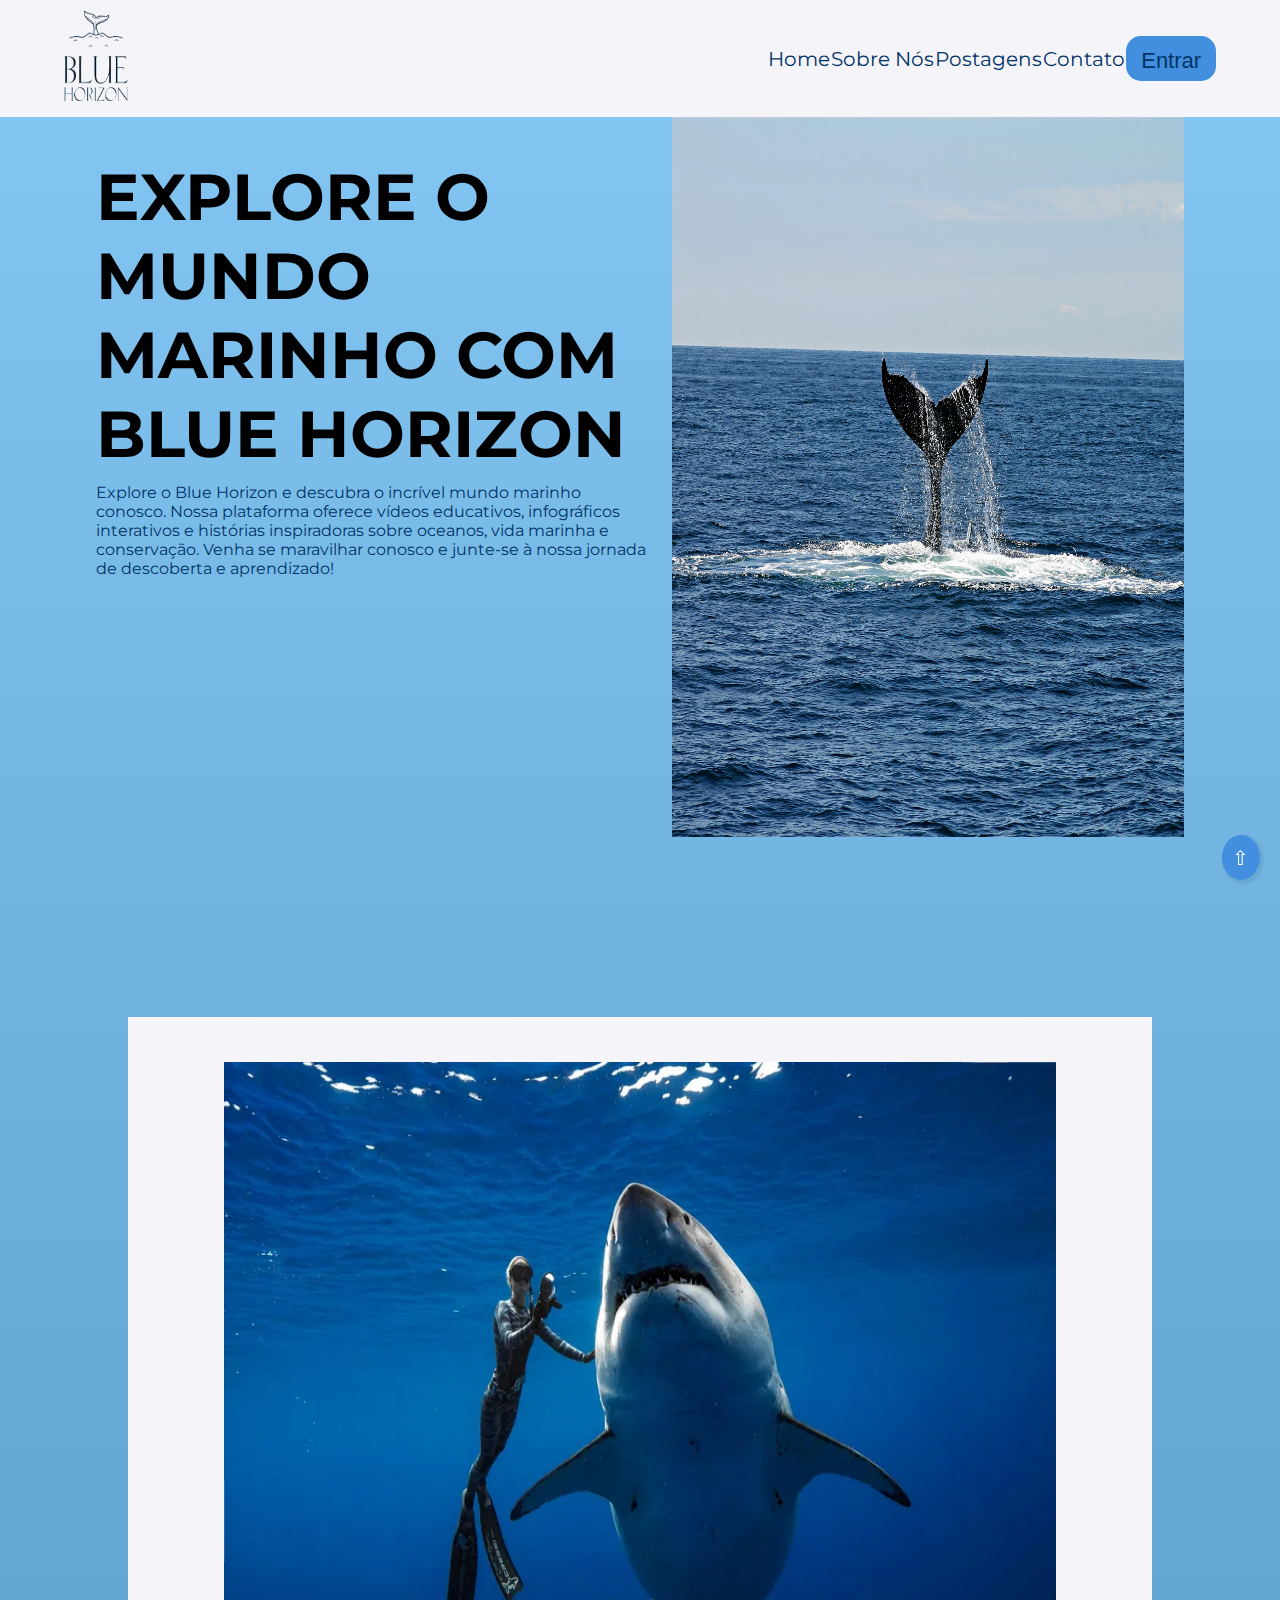
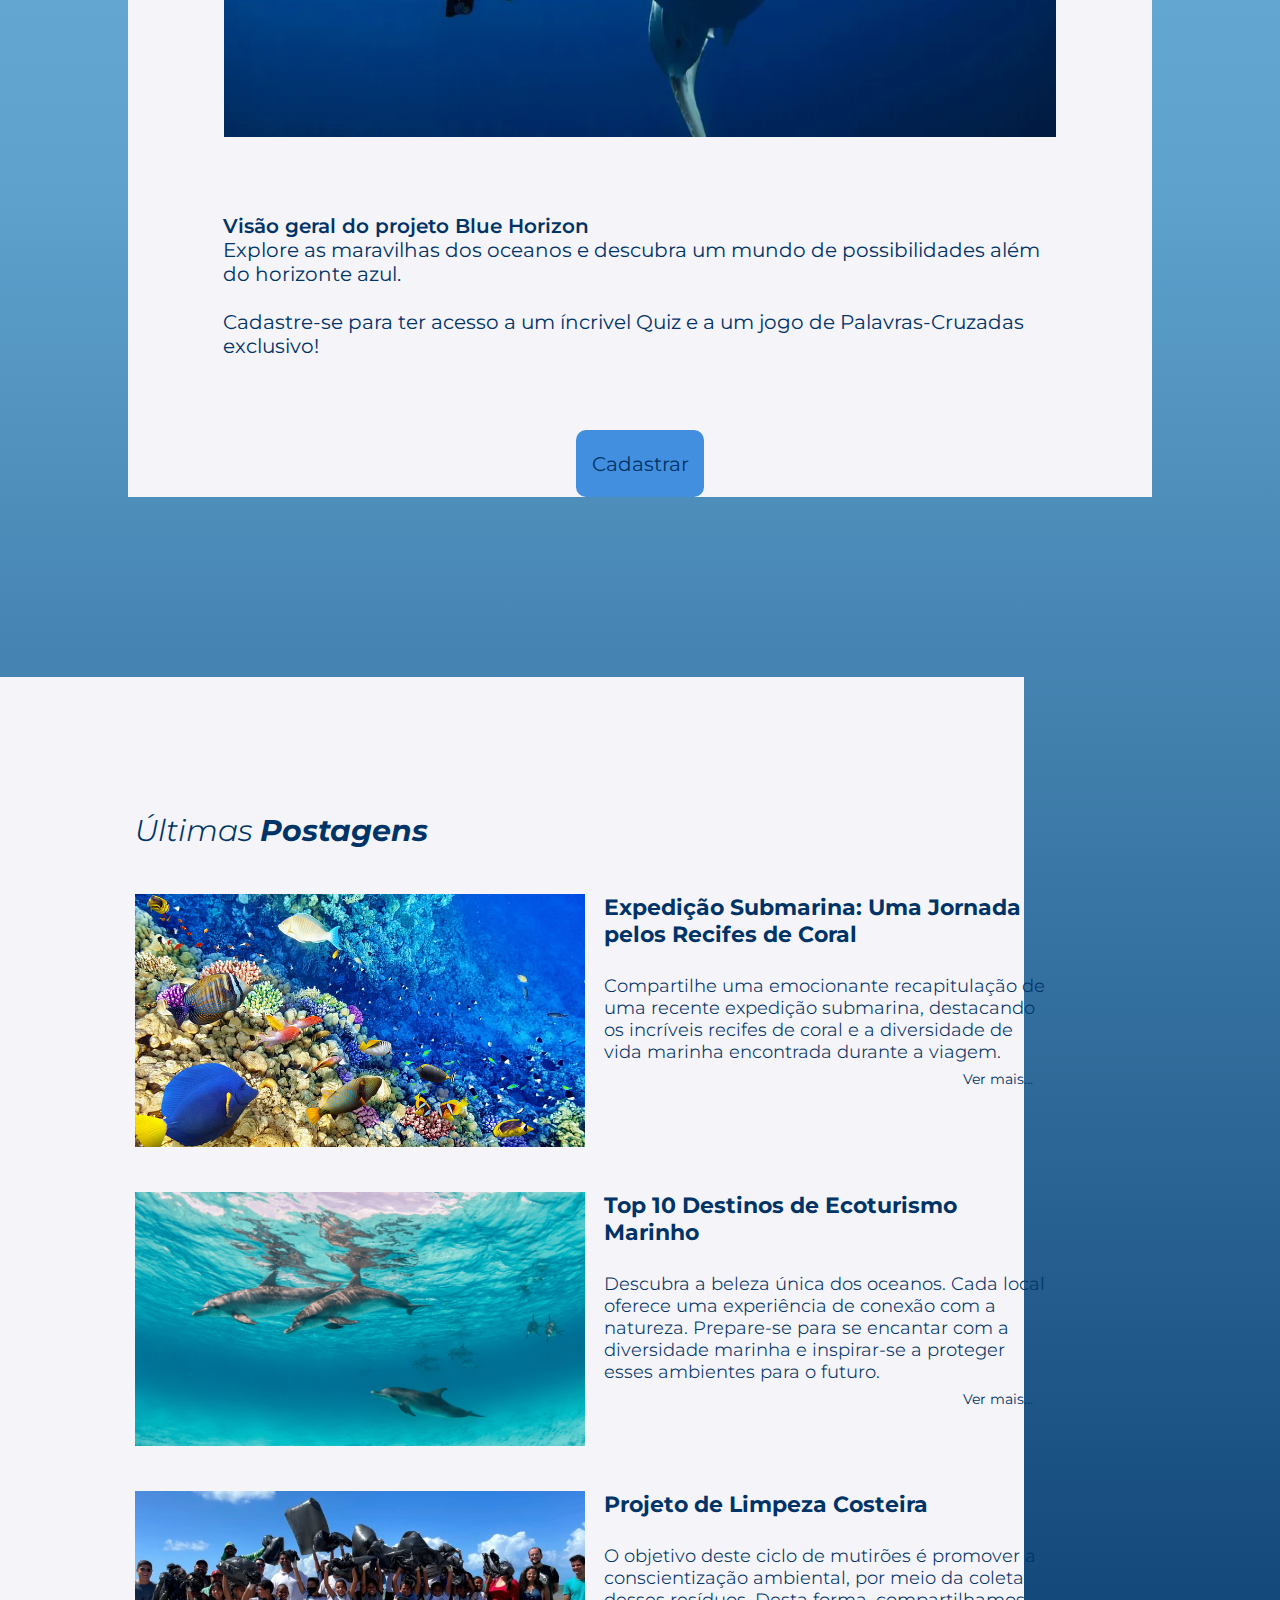
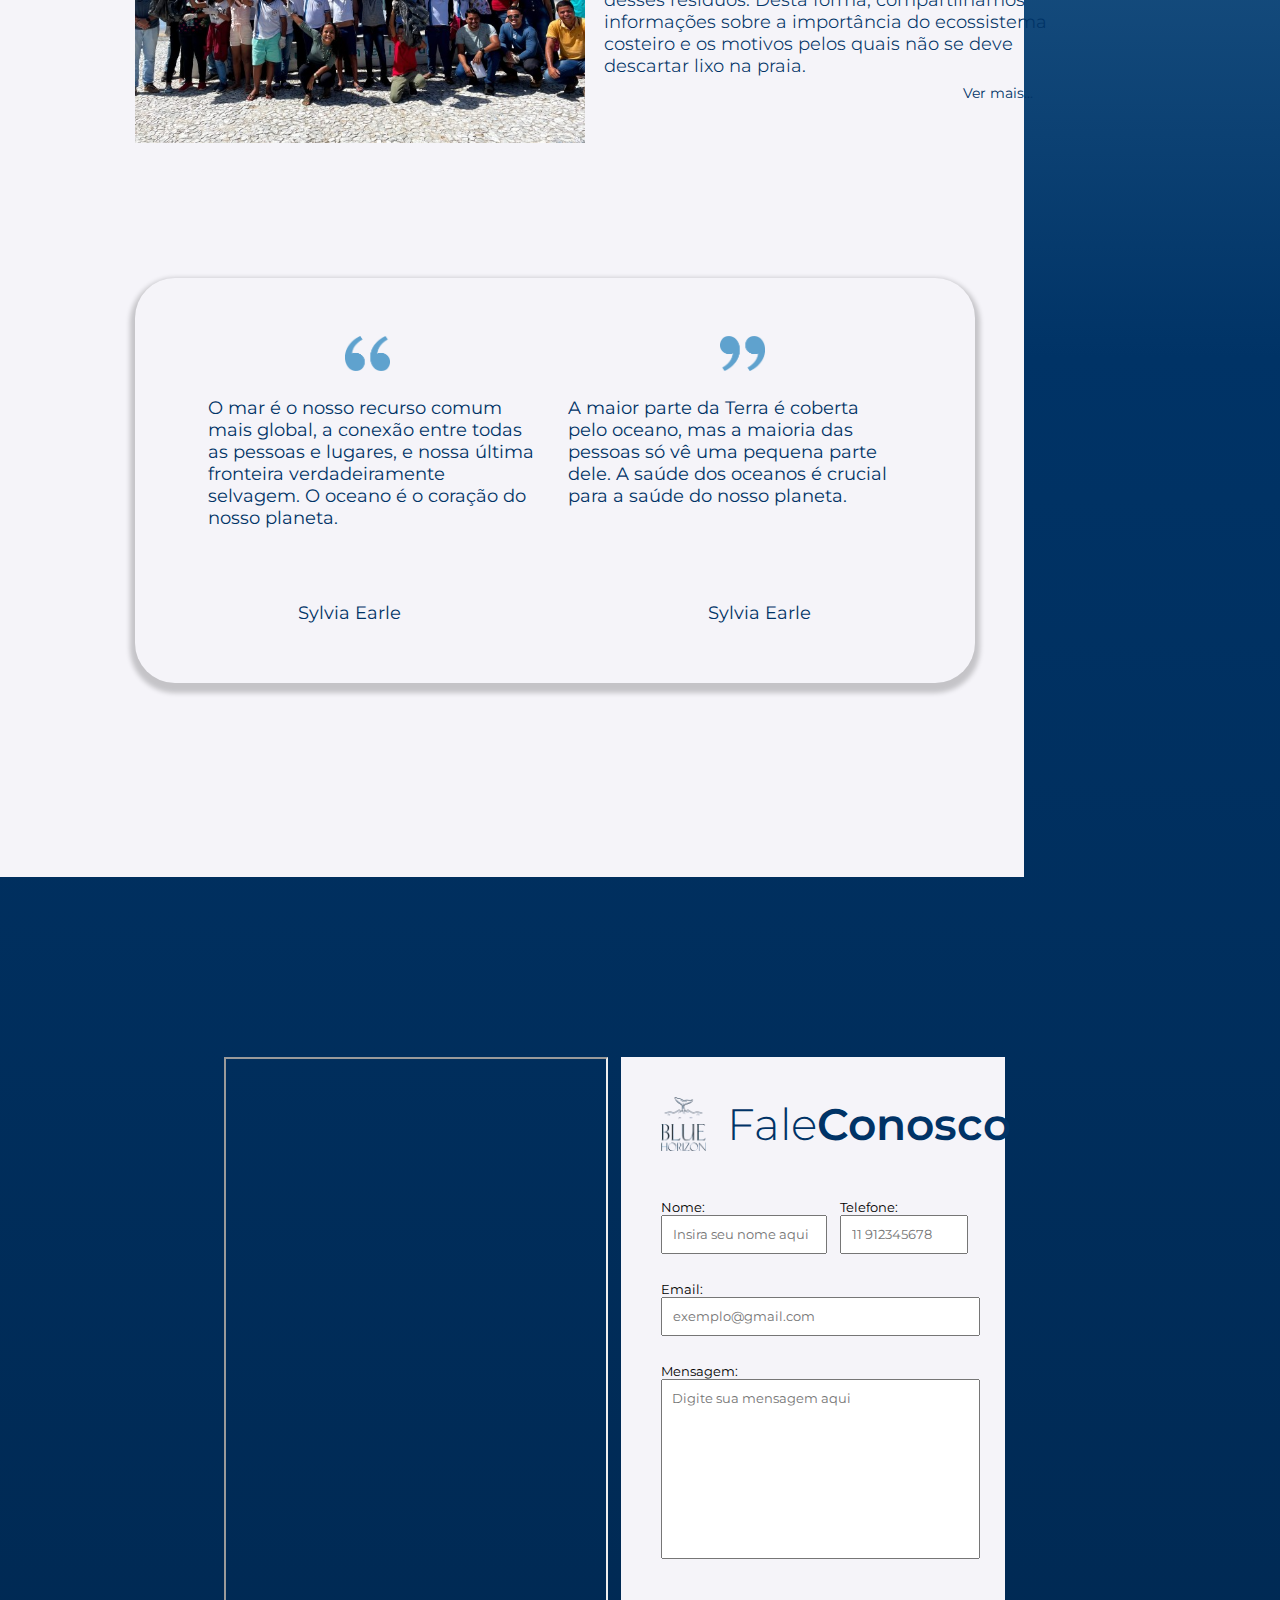
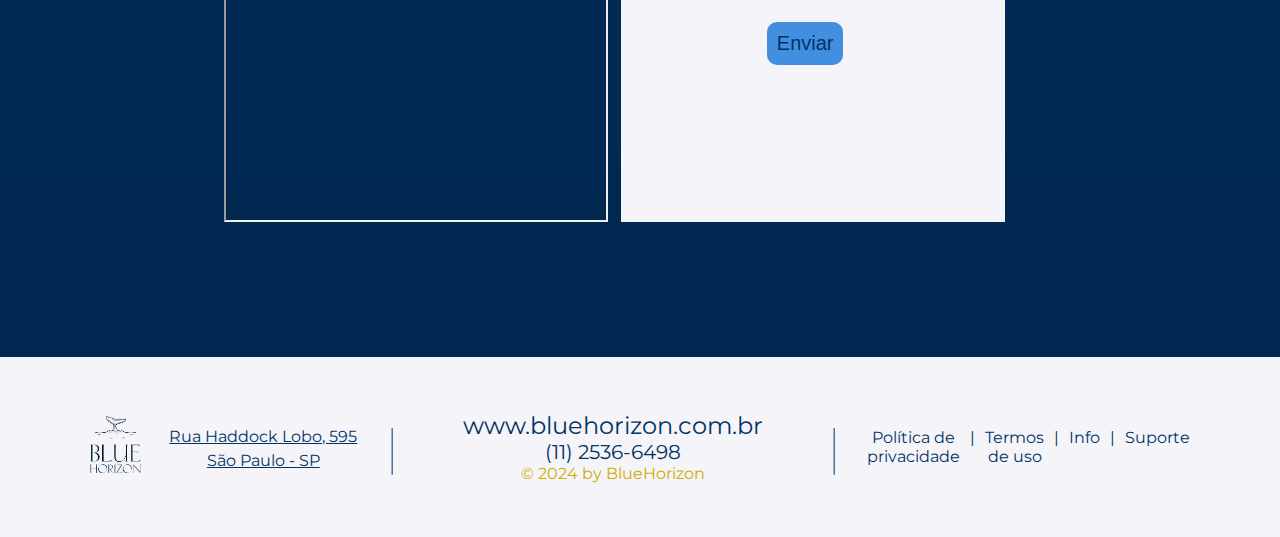
==== projeto-com-web/public/index.html @ 9ae700b8 "Arrumando funcao de autenticar" ====
<!DOCTYPE html>
<html lang="en">

<head>
    <meta charset="UTF-8">
    <meta name="viewport" content="width=device-width, initial-scale=1.0">
    <link rel="stylesheet" href=".\css\style.css">
    <link rel="shortcut icon" href="./assets\imgs\logo.png">
    <link rel="preconnect" href="https://fonts.googleapis.com">
    <link rel="preconnect" href="https://fonts.gstatic.com" crossorigin>
    <link href="https://fonts.googleapis.com/css2?family=Montserrat:ital,wght@0,100..900;1,100..900&display=swap"
        rel="stylesheet">
        
        <script src="./js/sessao.js"></script>

       
        
        <link rel="preconnect" href="https://fonts.gstatic.com">
    <title>Blue Horizon</title>
</head>

<body>
  <header>
    <div>
            <nav class="navbar" id="id_navbar">
                <div class="logo">
                    <a href="index.html">
                        <img src="./assets\imgs\logo-semfundo.png" alt="logo_blueHorizon">
                    </a>
                </div>

                <div class="nav-menu">
                    <a href="index.html">Home</a>
                    <a href="#tubarao">Sobre Nós</a>
                    <a href="#titulo_postagens">Postagens</a>
                    <a href="#form_nome">Contato</a>
                    <button id="entrar"
                    onclick="document.getElementById('div_login').style.display='block'">Entrar</button>
                  </div>
            </nav>
        </div>
      </header>
      <div class="corpo">



        <div class="corpo_titulo">
            <div id="titulo_inicio">
              <p id="titulo_texto">EXPLORE O MUNDO MARINHO COM BLUE HORIZON</p>
                <p id="subtitulo">Explore o Blue Horizon e descubra o incrível mundo marinho conosco. Nossa plataforma
                  oferece vídeos educativos, infográficos interativos e histórias inspiradoras sobre oceanos, vida
                  marinha e conservação. Venha se maravilhar conosco e junte-se à nossa jornada de descoberta e
                  aprendizado!</p>
                  
                </div>
                <div id="foto_baleia">
                  <img src="./assets\imgs\rabo-baleia.jpg" alt="">
                </div>
              </div>
              
              <div class="corpo_tubarao">
                <div id="tubarao">
                  <img src="./assets\imgs\tubarao.webp" alt="">
                </div>
                <div id="texto_tubarao">
                  <p id="titulo_tubarao">Visão geral do projeto Blue Horizon</p>
                  <p id="subtitulo_tubarao">Explore as maravilhas dos oceanos e descubra um mundo de possibilidades além
                    do horizonte azul.</p><br>
                    <p>Cadastre-se para ter acesso a um íncrivel Quiz e a um jogo de Palavras-Cruzadas exclusivo!</p>
                  </div>
            <button id="saibaMais" onclick="document.getElementById('div_login').style.display='block'">Cadastrar</button>
            
        </div>
        <!-- ultimas postagens -->
        <div class="ultimasPostagens">
          <div id="titulo_postagens"><span id="ultimas"> Últimas</span> Postagens</div>

          <div id="primeiraPostagem">
                <img src="./assets\imgs\coral.jpg" alt="">
                <div>
                  <div>Expedição Submarina: Uma Jornada pelos Recifes de Coral</div><br>
                  <div id="texto_primeiraPostagem">Compartilhe uma emocionante recapitulação de uma recente expedição
                    submarina, destacando os incríveis recifes de coral e a diversidade de vida marinha encontrada
                    durante a viagem.</div>
                    <a href="https://g1.globo.com/ap/amapa/noticia/2017/01/video-mostra-primeira-expedicao-submarina-em-corais-na-costa-do-ap.html" target="_blank" class="vermais">Ver mais... </a>
                  </div>
                </div>
            <div id="segundaPostagem">
                <img src="./assets\imgs\golfinhos.png" alt="">
                <div>
                  <div>Top 10 Destinos de Ecoturismo Marinho</div><br>
                  <div id="texto_segundaPostagem">Descubra a beleza única dos oceanos. Cada local oferece uma
                    experiência de conexão com a natureza. Prepare-se para se encantar com a diversidade marinha e
                    inspirar-se a proteger esses ambientes para o futuro.</div>
                    <a href="https://espacomergulho.com.br/top-10-melhores-lugares-do-mundo-pra-se-mergulhar-em-2019/" target="_blank" class="vermais">Ver mais...</a>
                </div>
            </div>
            <div id="terceiraPostagem">
              <img src="./assets\imgs\limpeza.jpg" alt="">
              <div>
                <div>Projeto de Limpeza Costeira</div><br>
                <div id="texto_terceiraPostagem">O objetivo deste ciclo de mutirões é promover a conscientização
                  ambiental, por meio da coleta desses resíduos. Desta forma, compartilhamos informações sobre a
                  importância do ecossistema costeiro e os motivos pelos quais não se deve descartar lixo na
                        praia.</div>
                        <a href="https://www.limpezadosmares.com/#:~:text=O%20Projeto%20Limpeza%20dos%20Mares,impacto%20negativo%20das%20a%C3%A7%C3%B5es%20humanas." target="_blank "class="vermais">Ver mais...</a>
                </div>
            </div>

            <div class="caixaTexto">
              <div id="imagens_caixaTexto">
                <img src="./assets\imgs\aspas.png" alt="">
                <img src="./assets\imgs\aspas2.png" alt="">
              </div>
              <div id="corpo_caixaTexto">
                <div id="texto1">
                        <p>     O mar é o nosso recurso comum mais global, a conexão entre todas as pessoas e lugares, e
                          nossa última fronteira verdadeiramente selvagem. O oceano é o coração do nosso planeta.
                        </p>
                    </div>
                    <div id="texto2">
                        <p>     A maior parte da Terra é coberta pelo oceano, mas a maioria das pessoas só vê uma pequena parte dele. A saúde dos oceanos é crucial para a saúde do nosso planeta.</p>
                        
                      </div>
                    </div>
                    <div id="nomes">
                    <p>Sylvia Earle</p>
                    <p>Sylvia Earle</p>
                  </div>
                </div>
                
                
                
              </div>
              <!-- formulario -->
              
              <div id="form_mapa" class="form_mapa_container">
    <div>
      <iframe id="mapa"
      src="https://www.google.com/maps/embed?pb=!1m18!1m12!1m3!1d3657.2881607958625!2d-46.66425002467007!3d-23.55809197880215!2m3!1f0!2f0!3f0!3m2!1i1024!2i768!4f13.1!3m3!1m2!1s0x94ce59d2a5270055%3A0x3c7ea4f4c7d51fb6!2sRua%20Haddock%20Lobo%2C%20595%20-%20Cerqueira%20C%C3%A9sar%2C%20S%C3%A3o%20Paulo%20-%20SP%2C%2001414-001!5e0!3m2!1spt-BR!2sbr!4v1714527720482!5m2!1spt-BR!2sbr"
        allowfullscreen="" loading="lazy" referrerpolicy="no-referrer-when-downgrade"></iframe>
    </div>
    <div id="id_form" class="formulario">
      
      <p style="display: flex;"><img src="./assets\imgs\logo-semfundo.png" style="width: 15%;display: flex; margin-right: 1.6vw;"><span style="color: #003366; font-size: 44px; font-weight: 300;">Fale </span><span  
        style="color: #003366;  font-size: 44px; font-weight: 600;">Conosco</span></p> 
        <br><br>
        <div>
          <div class="form_grupo">
          <div class="campos_form" >
            <div  class="titulos_form">Nome: </div>
            <input type="text" id="form_nome" class="inputs_form" placeholder="Insira seu nome aqui" remember>
          </div>
         <div class="campos_form" >
           <div class="titulos_form">Telefone: </div>
            <input type="tel" id="form_telefone" class="inputs_form" placeholder="11 912345678" >
          </div>
          
        </div>
        <div class="form_grupo">
          <div class="campos_form" >
            <div  class="titulos_form">Email: </div>
            <input type="email" id="form_email" class="inputs_form" placeholder="exemplo@gmail.com" >
          </div>
          
        </div>
        <div class="form_grupo">
          <div class="campos_form">
            <div class="titulos_form">Mensagem: </div>
            <textarea id="form_mensagem" class="inputs_form" placeholder="Digite sua mensagem aqui" ></textarea>
         </div>
          
        </div>
        
        <button class="form_button" onclick="enviarMensagem()">Enviar</button>
      </div>
    </div>
    
    
    
  </div>
  <div id="div_login" class="modal">
    
    
    <!-- Modal Content -->
    <div class="modal-content animate">
      <div class="imgcontainer">
        <img src="./assets\imgs\logo-semfundo.png" alt="Logo" class="avatar">
      </div>
      <div class="linha-vertical"></div>
      
      <div id="div_resultado"></div>
        <div class="direita">
          <div id="div_direita">
            <div class="modal_cadastro">
              Ainda não tem uma conta?
              <button id="modal_botao_cadastro" type="button" onclick="modalCadastro()">Cadastro</button>
              </div>
              <div class="modal_titulo">
                Login
                
              </div>
              <div class="modal_inputs">
                
                Email
                <input type="text" id="modal_email" placeholder="exemplo@email.com.br">
                Senha
                <input type="password"  id="modal_senha" placeholder="***********">
                
              </div>
            <div class="lembrar">
                <div class="lembrar"><input type="checkbox" id="botao_lembrar"> Lembrar de mim</div>
                
            </div>
            <div class="botao_e_esqueceu">
                <button id="modal_entrar" type="button" onclick="entrar()">Entrar</button>
                
                <a href="" class="esqueceu">Esqueceu sua senha?</a>
            </div>
        </div>
        <div class="modal_formulario" id="modal_formulario">
     
          <p style="display: flex;"><span style="color: #003366; font-size: 44px; font-weight: 500;">Cadastro</span></p> 
          <br><br>
          
            <div class="form_grupo">
              <div class="campos_form_cadastro" >
                <div  class="titulos_form">Nome Completo: </div>
              <input type="text" id="form_cadastro_nome" class="inputs_form_cadastro" placeholder="Insira seu nome aqui" >
              <div id="mensagem_erro"></div>
             </div>
             <div class="campos_form_cadastro" >
                <div class="titulos_form">CPF: </div>
                <input type="text" id="form_cadastro_CPF" class="inputs_form_cadastro" placeholder="12345678910" maxlength="11">
                <div id="mensagem_erro"></div>
             </div>
              
            </div>
            <div class="form_grupo">
              <div class="campos_form_cadastro" >
                <div  class="titulos_form">Email: </div>
                <input type="email" id="form_cadastro_email" class="inputs_form_cadastro" placeholder="exemplo@gmail.com" >
                <div id="mensagem_erro"></div>
             </div>
              
            </div>
            <div class="form_grupo">
              <div class="campos_form_cadastro">
                <div class="titulos_form">Senha: </div>
                <input id="form_senha" class="inputs_form_cadastro" placeholder="************"  type="password">
                <div id="mensagem_erro"></div>
             </div>
             <div class="campos_form_cadastro">
              <div class="titulos_form">Confirme sua senha: </div>
              <input id="form_confirmacao_senha" class="inputs_form_cadastro" placeholder="************" type="password" >
              <div id="mensagem_erro"></div>
           </div>
              
            </div>
            <div class="botoes_cadastro">
            <button id="botao_voltar" onclick="voltarLogin()" type="button">Voltar</button>
            <button class="form_button" onclick="cadastrar()">Enviar</button>
            </div>
            
     
             <div id="div_erros_login"></div>
          </div>
        </div>
        <button id="botao_cancelar"
        onclick="document.getElementById('div_login').style.display='none'"
        class="botao-cancelar">X</button>
    </div>
    
    
</div>




</div>

</div>
<a href="#id_navbar">
  <button id="botao_topo" title="Voltar ao topo">&#8679;</button>
</a>
<!-- fim do corpo -->
</div>

</body>
<footer>
    <div class="footer">
        <div class="infos footerText">
            <a href="inicio.html"><img src="./assets\imgs\logo-semfundo.png" style="width: 4vw; margin-right: 2vw;"></a>
            
            
            <div class="endereco">
          <u style="color: #003366; font-size: 16px;">Rua Haddock Lobo, 595 São Paulo - SP</u>
        </div>
  
        <p style="font-size: 50px; margin-left: 2vw; font-weight: lighter; color: #003366;">|</p>
  
        <div class="contato">
  
          <a href="..\public\dashboard\dashboard.html" style="font-size: 24px; color: #003366;">www.bluehorizon.com.br</a>
          <p style="font-size: 20px; color: #003366;">(11) 2536-6498</p>
          <p style="font-size: 16px; color:#d0ad00;">© 2024 by BlueHorizon</p>
  
        </div>
  
        <p style="font-size: 50px; margin-right: 2vw; font-weight: lighter; color: #003366;">|</p>
        <div class="pages">
  
          <li>Política de privacidade</li> |
          <li>Termos de uso</li> |
          <li>Info</li> |
          <li>Suporte</li>
        </div>
      </div>
      <div class="infos2">
  
      </div>
    </div>
  </footer>
 

</html>
<script>
    
 
  function cadastrar() {
   

    var nomeVar = form_cadastro_nome.value;
    var cpfVar = form_cadastro_CPF.value;
    var emailVar = form_cadastro_email.value;
    var senhaVar = form_senha.value;
    var confirmacaoSenhaVar = form_confirmacao_senha.value;
       
        const arroba = emailVar.indexOf('@')
        const ponto = emailVar.indexOf('.com')
        const exclamacao = senhaVar.indexOf('!')
        const arrobaSenha = senhaVar.indexOf('@')
        const velha = senhaVar.indexOf('#')
        const cifrao = senhaVar.indexOf('$')
        const asterisco = senhaVar.indexOf('*')
        const comercial = senhaVar.indexOf('&')
        const porcento = senhaVar.indexOf('%')
    // Enviando o valor da nova input
    fetch("/usuarios/cadastrar", {
      method: "POST",
      headers: {
        "Content-Type": "application/json",
      },
      body: JSON.stringify({
        // crie um atributo que recebe o valor recuperado aqui
        // Agora vá para o arquivo routes/usuario.js
        nomeServer: nomeVar,
        cpfServer: cpfVar,
        emailServer: emailVar,
        senhaServer: senhaVar,
        confirmacaoSenhaServer: confirmacaoSenhaVar
      }),
    })
      .then(function (resposta) {
        console.log("resposta: ", resposta);

        if (resposta.ok) {
         

          div_resultado.innerHTML =`<p style="top: 0; opacity: 50%; background-color: #003366; width: 50%; height: 10vh; transform: translateX(-50%); margin-bottom: 0; color: white; justify-content:center; align-items:center; position: absolute; text-align:center; display: flex">Cadastro realizado com sucesso! Redirecionando para tela de usuário...</p>`;

          setTimeout(() => {
            window.location = "./dashboard/dashboard.html";
          }, "2000");

          
          } else {
          throw "Houve um erro ao tentar realizar o cadastro!";
        }
      })
      .catch(function (resposta) {
        console.log(`#ERRO: ${resposta}`);
      });

    return false;
  }
  
  






  function enviarMensagem() {
    id_form.innerHTML = `<h1 style="color: #003366; font-size: 44px; font-weight: 600;">Mensagem enviada com sucesso!</h1><img src="./assets\imgs/verificado.png" alt="" style="width: 20%; margin-left: 38%; margin-top: 2vh"> <button class="form_button" onclick="location.reload()"> Voltar</button>`
  }
  function modalCadastro(){
   modal_formulario.style.display ="block"
   div_direita.style.display="none"
  }
  function voltarLogin(){
   modal_formulario.style.display ="none"
   div_direita.style.display="block"
   div_login.style.display='block'
  }

  function entrar() {
    // aguardar();

    var emailVar = modal_email.value;
    var senhaVar = modal_senha.value;

    if (emailVar == "" || senhaVar == "") {
        
       alert("Preencha todos os campos!");
        // finalizarAguardar();
        return false;
    }

    console.log("FORM LOGIN: ", emailVar);
    console.log("FORM SENHA: ", senhaVar);

    fetch("/usuarios/autenticar", {
        method: "POST",
        headers: {
            "Content-Type": "application/json"
        },
        body: JSON.stringify({
            emailServer: emailVar,
            senhaServer: senhaVar
        })
    }).then(function (resposta) {
        console.log("ESTOU NO THEN DO entrar()!")

        if (resposta.ok) {
            console.log(resposta);
            div_resultado.innerHTML = `<p style="top: 0; opacity: 50%; background-color: #003366; width: 50%; height: 10vh; transform: translateX(-50%); margin-bottom: 0; color: white; justify-content:center; align-items:center; position: absolute; text-align:center; display: flex">Logado com sucesso, </p>`
            resposta.json().then(json => {
                console.log(json);
                console.log(JSON.stringify(json));
                sessionStorage.EMAIL_USUARIO = json.email;
                sessionStorage.NOME_USUARIO = json.nome;
                sessionStorage.ID_USUARIO = json.idUsuario;
                sessionStorage.AQUARIOS = JSON.stringify(json.aquarios)

                setTimeout(() => {
         
              window.location.href = "./dashboard/dashboard.html";
            }, "3000"); // apenas para exibir o loading
          });
          


        } else {
                alert('Email e/ou senha inválidos!')
            console.log("Houve um erro ao tentar realizar o login!");

            resposta.text().then(texto => {
                console.error(texto);
                
            });
        }

    }).catch(function (erro) {
        console.log(erro);
    })

    return false;
}
 

</script>
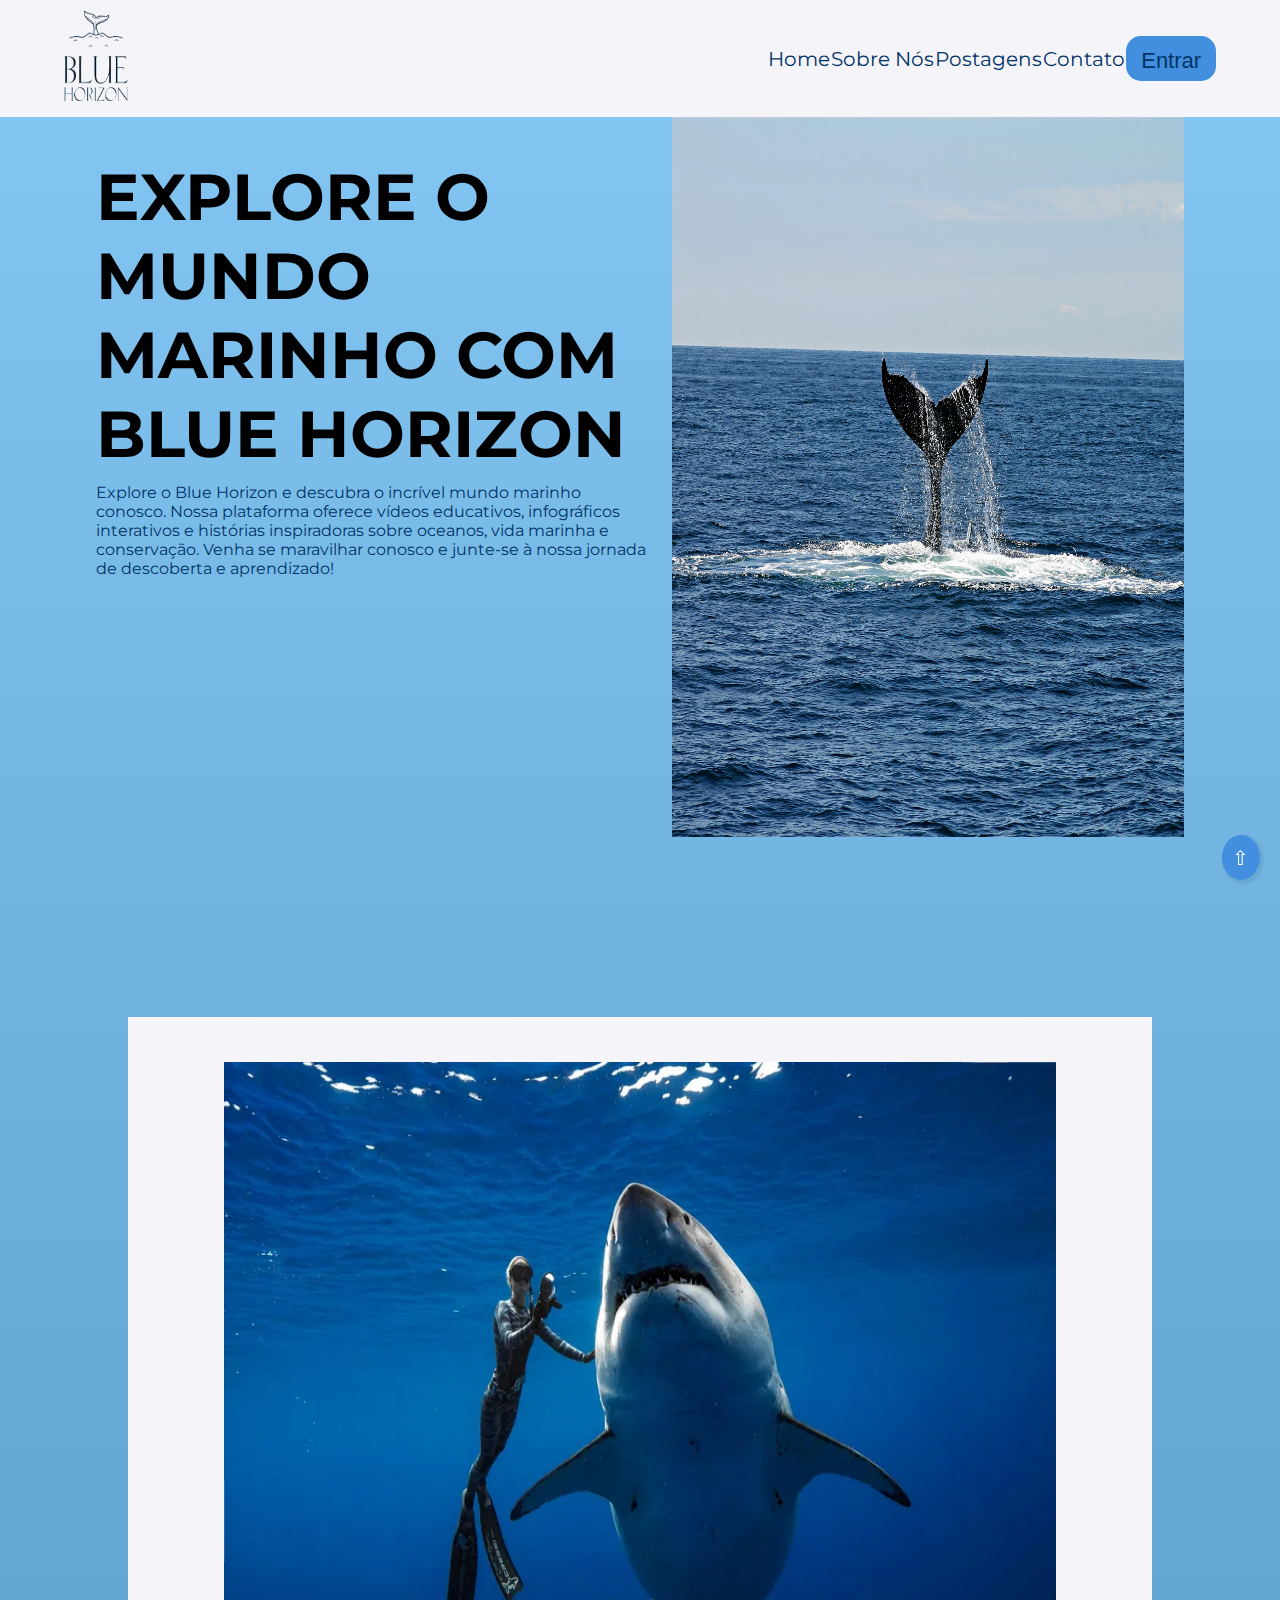
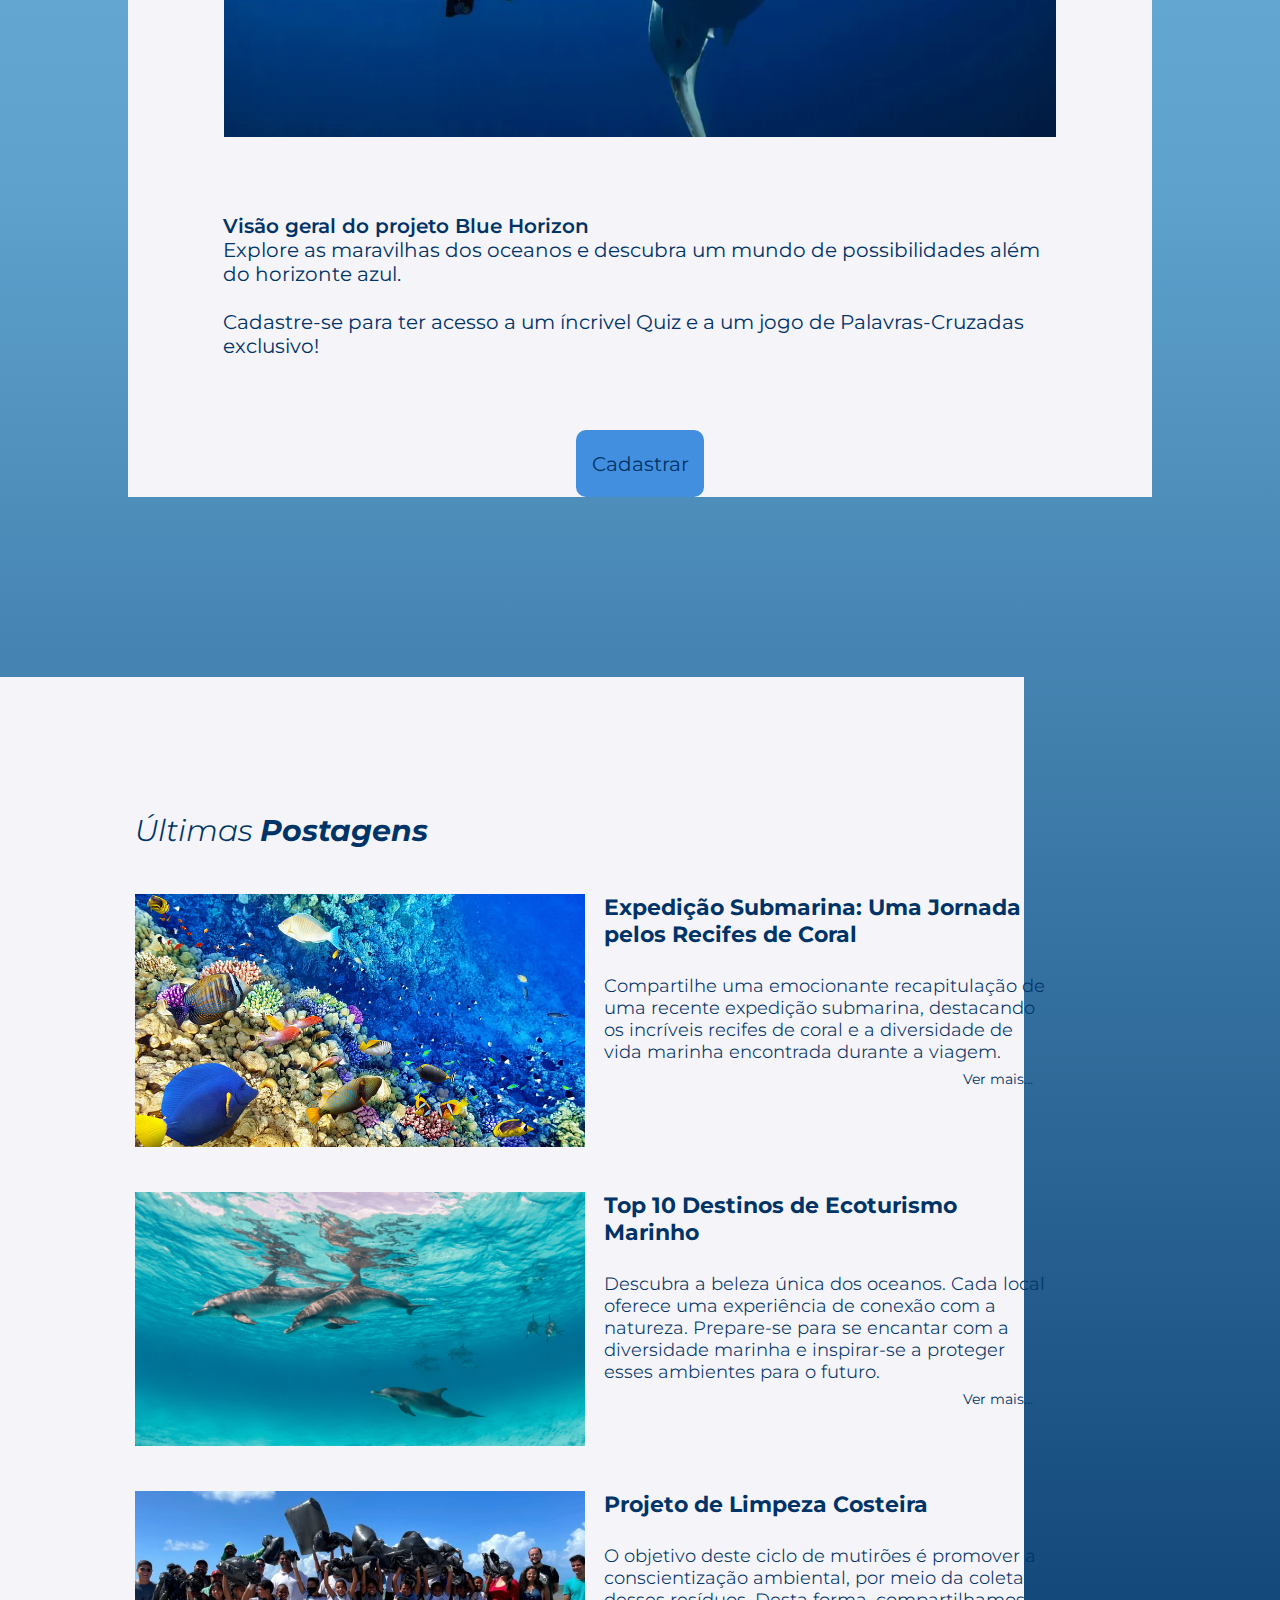
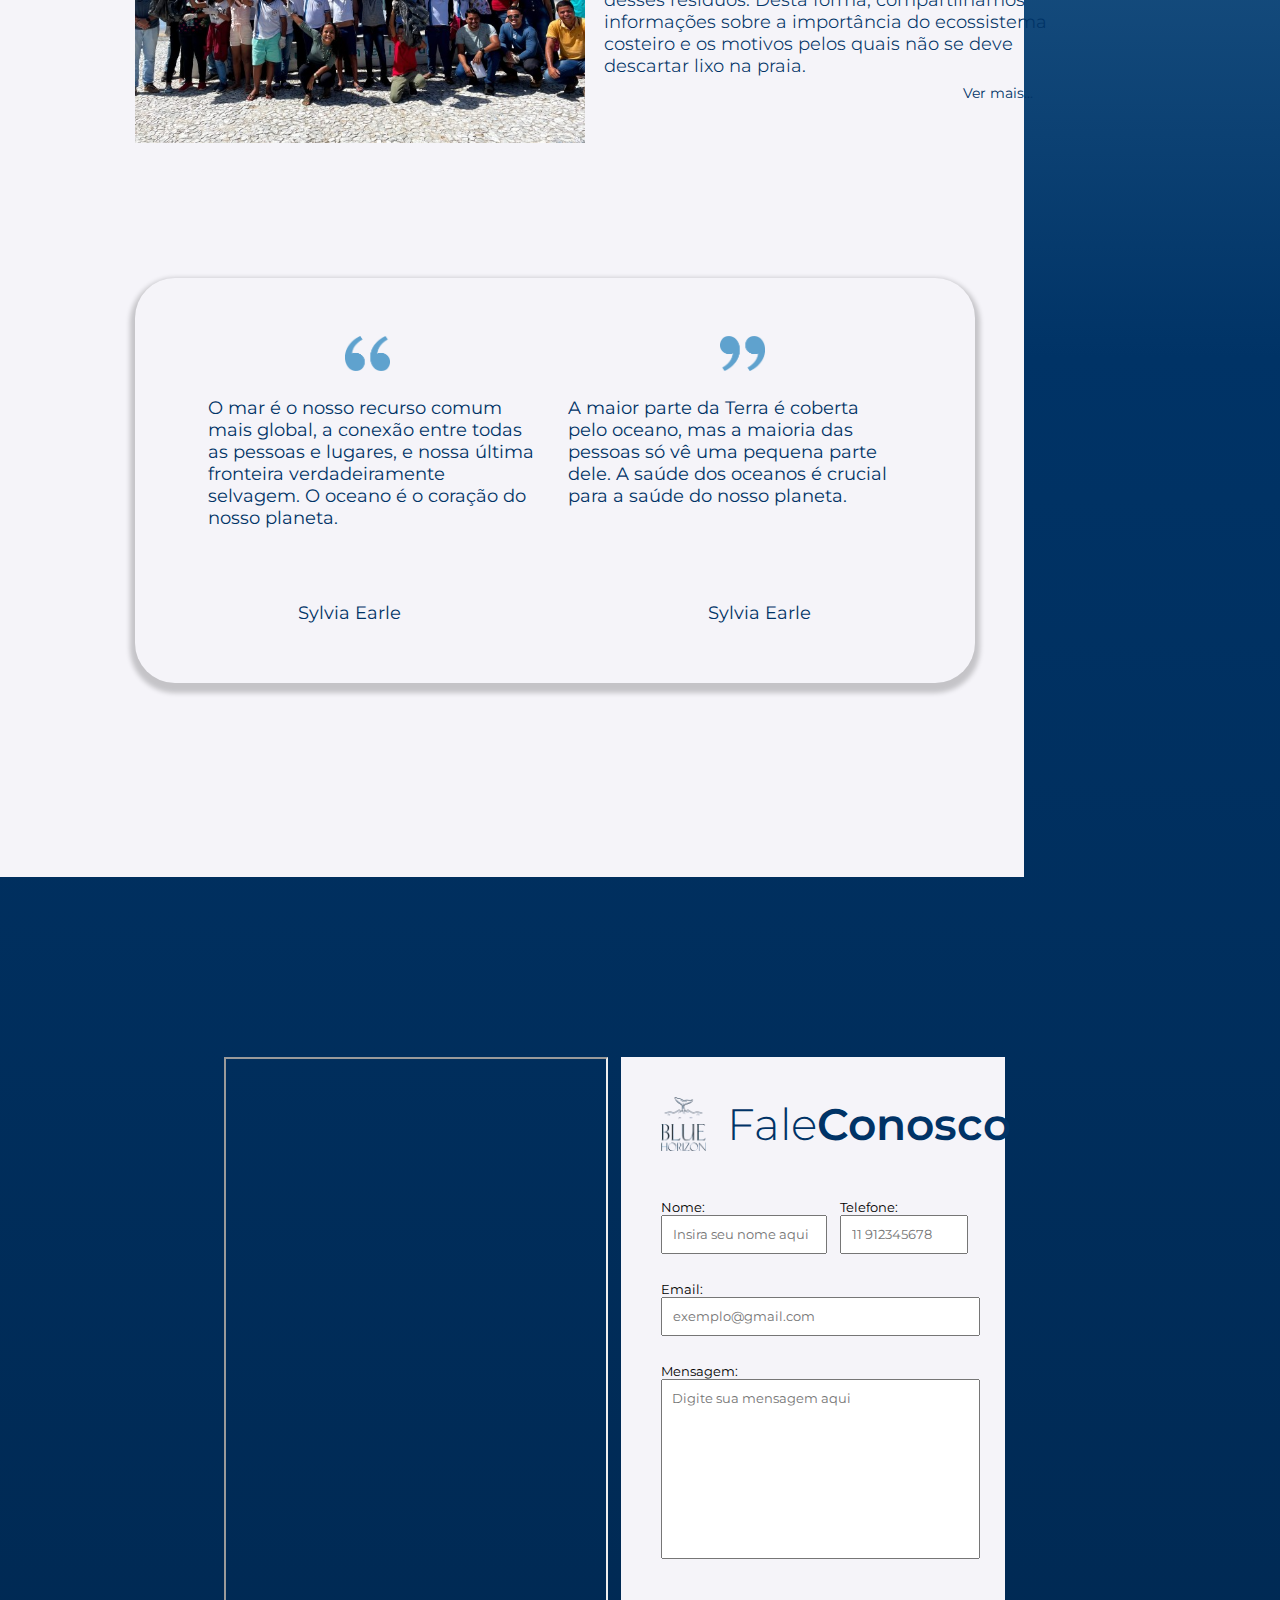
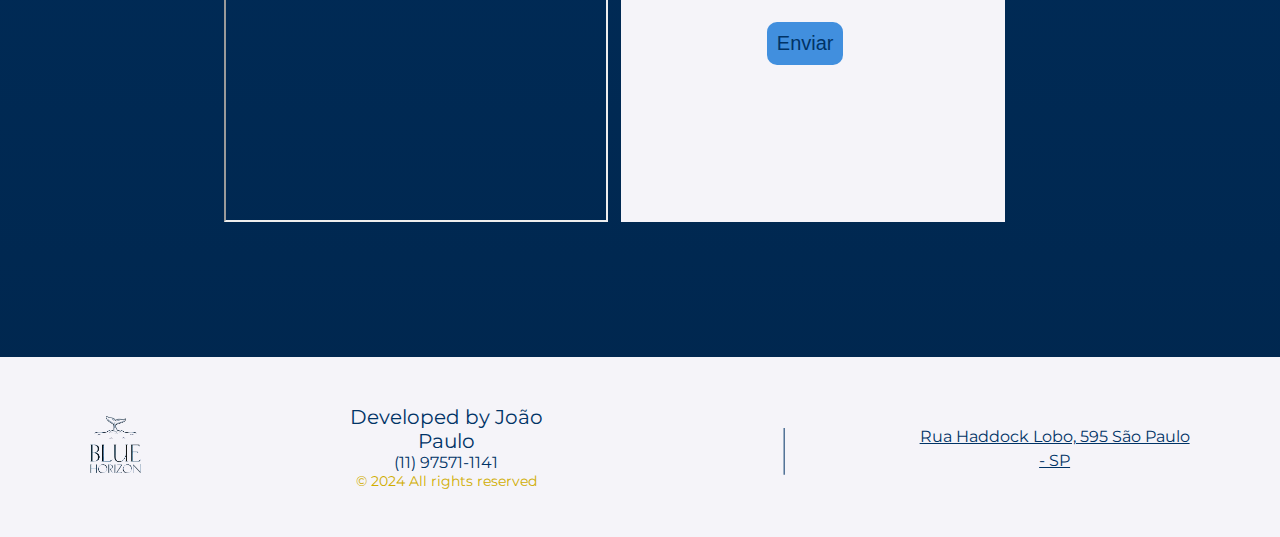
==== commit 2615e3c5: "Adicionando página de ranking" ====
--- a/projeto-com-web/public/index.html
+++ b/projeto-com-web/public/index.html
@@ -2,358 +2,410 @@
 <html lang="en">
 
 <head>
-    <meta charset="UTF-8">
-    <meta name="viewport" content="width=device-width, initial-scale=1.0">
-    <link rel="stylesheet" href=".\css\style.css">
-    <link rel="shortcut icon" href="./assets\imgs\logo.png">
-    <link rel="preconnect" href="https://fonts.googleapis.com">
-    <link rel="preconnect" href="https://fonts.gstatic.com" crossorigin>
-    <link href="https://fonts.googleapis.com/css2?family=Montserrat:ital,wght@0,100..900;1,100..900&display=swap"
-        rel="stylesheet">
-        
-        <script src="./js/sessao.js"></script>
-
-       
-        
-        <link rel="preconnect" href="https://fonts.gstatic.com">
-    <title>Blue Horizon</title>
+  <meta charset="UTF-8">
+  <meta name="viewport" content="width=device-width, initial-scale=1.0">
+  <link rel="stylesheet" href=".\css\style.css">
+  <link rel="shortcut icon" href="./assets\imgs\logo.png">
+  <link rel="preconnect" href="https://fonts.googleapis.com">
+  <link rel="preconnect" href="https://fonts.gstatic.com" crossorigin>
+  <link href="https://fonts.googleapis.com/css2?family=Montserrat:ital,wght@0,100..900;1,100..900&display=swap"
+    rel="stylesheet">
+
+  <script src="./js/sessao.js"></script>
+
+
+
+  <link rel="preconnect" href="https://fonts.gstatic.com">
+  <title>Blue Horizon</title>
 </head>
 
 <body>
   <header>
     <div>
-            <nav class="navbar" id="id_navbar">
-                <div class="logo">
-                    <a href="index.html">
-                        <img src="./assets\imgs\logo-semfundo.png" alt="logo_blueHorizon">
-                    </a>
-                </div>
-
-                <div class="nav-menu">
-                    <a href="index.html">Home</a>
-                    <a href="#tubarao">Sobre Nós</a>
-                    <a href="#titulo_postagens">Postagens</a>
-                    <a href="#form_nome">Contato</a>
-                    <button id="entrar"
-                    onclick="document.getElementById('div_login').style.display='block'">Entrar</button>
-                  </div>
-            </nav>
-        </div>
-      </header>
-      <div class="corpo">
-
-
-
-        <div class="corpo_titulo">
-            <div id="titulo_inicio">
-              <p id="titulo_texto">EXPLORE O MUNDO MARINHO COM BLUE HORIZON</p>
-                <p id="subtitulo">Explore o Blue Horizon e descubra o incrível mundo marinho conosco. Nossa plataforma
-                  oferece vídeos educativos, infográficos interativos e histórias inspiradoras sobre oceanos, vida
-                  marinha e conservação. Venha se maravilhar conosco e junte-se à nossa jornada de descoberta e
-                  aprendizado!</p>
-                  
-                </div>
-                <div id="foto_baleia">
-                  <img src="./assets\imgs\rabo-baleia.jpg" alt="">
-                </div>
-              </div>
-              
-              <div class="corpo_tubarao">
-                <div id="tubarao">
-                  <img src="./assets\imgs\tubarao.webp" alt="">
-                </div>
-                <div id="texto_tubarao">
-                  <p id="titulo_tubarao">Visão geral do projeto Blue Horizon</p>
-                  <p id="subtitulo_tubarao">Explore as maravilhas dos oceanos e descubra um mundo de possibilidades além
-                    do horizonte azul.</p><br>
-                    <p>Cadastre-se para ter acesso a um íncrivel Quiz e a um jogo de Palavras-Cruzadas exclusivo!</p>
-                  </div>
-            <button id="saibaMais" onclick="document.getElementById('div_login').style.display='block'">Cadastrar</button>
-            
-        </div>
-        <!-- ultimas postagens -->
-        <div class="ultimasPostagens">
-          <div id="titulo_postagens"><span id="ultimas"> Últimas</span> Postagens</div>
-
-          <div id="primeiraPostagem">
-                <img src="./assets\imgs\coral.jpg" alt="">
-                <div>
-                  <div>Expedição Submarina: Uma Jornada pelos Recifes de Coral</div><br>
-                  <div id="texto_primeiraPostagem">Compartilhe uma emocionante recapitulação de uma recente expedição
-                    submarina, destacando os incríveis recifes de coral e a diversidade de vida marinha encontrada
-                    durante a viagem.</div>
-                    <a href="https://g1.globo.com/ap/amapa/noticia/2017/01/video-mostra-primeira-expedicao-submarina-em-corais-na-costa-do-ap.html" target="_blank" class="vermais">Ver mais... </a>
-                  </div>
-                </div>
-            <div id="segundaPostagem">
-                <img src="./assets\imgs\golfinhos.png" alt="">
-                <div>
-                  <div>Top 10 Destinos de Ecoturismo Marinho</div><br>
-                  <div id="texto_segundaPostagem">Descubra a beleza única dos oceanos. Cada local oferece uma
-                    experiência de conexão com a natureza. Prepare-se para se encantar com a diversidade marinha e
-                    inspirar-se a proteger esses ambientes para o futuro.</div>
-                    <a href="https://espacomergulho.com.br/top-10-melhores-lugares-do-mundo-pra-se-mergulhar-em-2019/" target="_blank" class="vermais">Ver mais...</a>
-                </div>
-            </div>
-            <div id="terceiraPostagem">
-              <img src="./assets\imgs\limpeza.jpg" alt="">
-              <div>
-                <div>Projeto de Limpeza Costeira</div><br>
-                <div id="texto_terceiraPostagem">O objetivo deste ciclo de mutirões é promover a conscientização
-                  ambiental, por meio da coleta desses resíduos. Desta forma, compartilhamos informações sobre a
-                  importância do ecossistema costeiro e os motivos pelos quais não se deve descartar lixo na
-                        praia.</div>
-                        <a href="https://www.limpezadosmares.com/#:~:text=O%20Projeto%20Limpeza%20dos%20Mares,impacto%20negativo%20das%20a%C3%A7%C3%B5es%20humanas." target="_blank "class="vermais">Ver mais...</a>
-                </div>
-            </div>
-
-            <div class="caixaTexto">
-              <div id="imagens_caixaTexto">
-                <img src="./assets\imgs\aspas.png" alt="">
-                <img src="./assets\imgs\aspas2.png" alt="">
-              </div>
-              <div id="corpo_caixaTexto">
-                <div id="texto1">
-                        <p>     O mar é o nosso recurso comum mais global, a conexão entre todas as pessoas e lugares, e
-                          nossa última fronteira verdadeiramente selvagem. O oceano é o coração do nosso planeta.
-                        </p>
-                    </div>
-                    <div id="texto2">
-                        <p>     A maior parte da Terra é coberta pelo oceano, mas a maioria das pessoas só vê uma pequena parte dele. A saúde dos oceanos é crucial para a saúde do nosso planeta.</p>
-                        
-                      </div>
-                    </div>
-                    <div id="nomes">
-                    <p>Sylvia Earle</p>
-                    <p>Sylvia Earle</p>
-                  </div>
-                </div>
-                
-                
-                
-              </div>
-              <!-- formulario -->
-              
-              <div id="form_mapa" class="form_mapa_container">
-    <div>
-      <iframe id="mapa"
-      src="https://www.google.com/maps/embed?pb=!1m18!1m12!1m3!1d3657.2881607958625!2d-46.66425002467007!3d-23.55809197880215!2m3!1f0!2f0!3f0!3m2!1i1024!2i768!4f13.1!3m3!1m2!1s0x94ce59d2a5270055%3A0x3c7ea4f4c7d51fb6!2sRua%20Haddock%20Lobo%2C%20595%20-%20Cerqueira%20C%C3%A9sar%2C%20S%C3%A3o%20Paulo%20-%20SP%2C%2001414-001!5e0!3m2!1spt-BR!2sbr!4v1714527720482!5m2!1spt-BR!2sbr"
-        allowfullscreen="" loading="lazy" referrerpolicy="no-referrer-when-downgrade"></iframe>
-    </div>
-    <div id="id_form" class="formulario">
-      
-      <p style="display: flex;"><img src="./assets\imgs\logo-semfundo.png" style="width: 15%;display: flex; margin-right: 1.6vw;"><span style="color: #003366; font-size: 44px; font-weight: 300;">Fale </span><span  
-        style="color: #003366;  font-size: 44px; font-weight: 600;">Conosco</span></p> 
+      <nav class="navbar" id="id_navbar">
+        <div class="logo">
+          <a href="index.html">
+            <img src="./assets\imgs\logo-semfundo.png" alt="logo_blueHorizon">
+          </a>
+        </div>
+
+        <div class="nav-menu">
+          <a href="index.html">Home</a>
+          <a href="#tubarao">Sobre Nós</a>
+          <a href="#titulo_postagens">Postagens</a>
+          <a href="#form_nome">Contato</a>
+          <button id="entrar" onclick="document.getElementById('div_login').style.display='block'">Entrar</button>
+        </div>
+      </nav>
+    </div>
+  </header>
+  <div class="corpo">
+
+
+
+    <div class="corpo_titulo">
+      <div id="titulo_inicio">
+        <p id="titulo_texto">EXPLORE O MUNDO MARINHO COM BLUE HORIZON</p>
+        <p id="subtitulo">Explore o Blue Horizon e descubra o incrível mundo marinho conosco. Nossa plataforma
+          oferece vídeos educativos, infográficos interativos e histórias inspiradoras sobre oceanos, vida
+          marinha e conservação. Venha se maravilhar conosco e junte-se à nossa jornada de descoberta e
+          aprendizado!</p>
+
+      </div>
+      <div id="foto_baleia">
+        <img src="./assets\imgs\rabo-baleia.jpg" alt="">
+      </div>
+    </div>
+
+    <div class="corpo_tubarao">
+      <div id="tubarao">
+        <img src="./assets\imgs\tubarao.webp" alt="">
+      </div>
+      <div id="texto_tubarao">
+        <p id="titulo_tubarao">Visão geral do projeto Blue Horizon</p>
+        <p id="subtitulo_tubarao">Explore as maravilhas dos oceanos e descubra um mundo de possibilidades além
+          do horizonte azul.</p><br>
+        <p>Cadastre-se para ter acesso a um íncrivel Quiz e a um jogo de Palavras-Cruzadas exclusivo!</p>
+      </div>
+      <button id="saibaMais" onclick="document.getElementById('div_login').style.display='block'">Cadastrar</button>
+
+    </div>
+    <!-- ultimas postagens -->
+    <div class="ultimasPostagens">
+      <div id="titulo_postagens"><span id="ultimas"> Últimas</span> Postagens</div>
+
+      <div id="primeiraPostagem">
+        <img src="./assets\imgs\coral.jpg" alt="">
+        <div>
+          <div>Expedição Submarina: Uma Jornada pelos Recifes de Coral</div><br>
+          <div id="texto_primeiraPostagem">Compartilhe uma emocionante recapitulação de uma recente expedição
+            submarina, destacando os incríveis recifes de coral e a diversidade de vida marinha encontrada
+            durante a viagem.</div>
+          <a href="https://g1.globo.com/ap/amapa/noticia/2017/01/video-mostra-primeira-expedicao-submarina-em-corais-na-costa-do-ap.html"
+            target="_blank" class="vermais">Ver mais... </a>
+        </div>
+      </div>
+      <div id="segundaPostagem">
+        <img src="./assets\imgs\golfinhos.png" alt="">
+        <div>
+          <div>Top 10 Destinos de Ecoturismo Marinho</div><br>
+          <div id="texto_segundaPostagem">Descubra a beleza única dos oceanos. Cada local oferece uma
+            experiência de conexão com a natureza. Prepare-se para se encantar com a diversidade marinha e
+            inspirar-se a proteger esses ambientes para o futuro.</div>
+          <a href="https://espacomergulho.com.br/top-10-melhores-lugares-do-mundo-pra-se-mergulhar-em-2019/"
+            target="_blank" class="vermais">Ver mais...</a>
+        </div>
+      </div>
+      <div id="terceiraPostagem">
+        <img src="./assets\imgs\limpeza.jpg" alt="">
+        <div>
+          <div>Projeto de Limpeza Costeira</div><br>
+          <div id="texto_terceiraPostagem">O objetivo deste ciclo de mutirões é promover a conscientização
+            ambiental, por meio da coleta desses resíduos. Desta forma, compartilhamos informações sobre a
+            importância do ecossistema costeiro e os motivos pelos quais não se deve descartar lixo na
+            praia.</div>
+          <a href="https://www.limpezadosmares.com/#:~:text=O%20Projeto%20Limpeza%20dos%20Mares,impacto%20negativo%20das%20a%C3%A7%C3%B5es%20humanas."
+            target="_blank " class="vermais">Ver mais...</a>
+        </div>
+      </div>
+
+      <div class="caixaTexto">
+        <div id="imagens_caixaTexto">
+          <img src="./assets\imgs\aspas.png" alt="">
+          <img src="./assets\imgs\aspas2.png" alt="">
+        </div>
+        <div id="corpo_caixaTexto">
+          <div id="texto1">
+            <p> O mar é o nosso recurso comum mais global, a conexão entre todas as pessoas e lugares, e
+              nossa última fronteira verdadeiramente selvagem. O oceano é o coração do nosso planeta.
+            </p>
+          </div>
+          <div id="texto2">
+            <p> A maior parte da Terra é coberta pelo oceano, mas a maioria das pessoas só vê uma pequena parte dele. A
+              saúde dos oceanos é crucial para a saúde do nosso planeta.</p>
+
+          </div>
+        </div>
+        <div id="nomes">
+          <p>Sylvia Earle</p>
+          <p>Sylvia Earle</p>
+        </div>
+      </div>
+
+
+
+    </div>
+    <!-- formulario -->
+
+    <div id="form_mapa" class="form_mapa_container">
+      <div>
+        <iframe id="mapa"
+          src="https://www.google.com/maps/embed?pb=!1m18!1m12!1m3!1d3657.2881607958625!2d-46.66425002467007!3d-23.55809197880215!2m3!1f0!2f0!3f0!3m2!1i1024!2i768!4f13.1!3m3!1m2!1s0x94ce59d2a5270055%3A0x3c7ea4f4c7d51fb6!2sRua%20Haddock%20Lobo%2C%20595%20-%20Cerqueira%20C%C3%A9sar%2C%20S%C3%A3o%20Paulo%20-%20SP%2C%2001414-001!5e0!3m2!1spt-BR!2sbr!4v1714527720482!5m2!1spt-BR!2sbr"
+          allowfullscreen="" loading="lazy" referrerpolicy="no-referrer-when-downgrade"></iframe>
+      </div>
+      <div id="id_form" class="formulario">
+
+        <p style="display: flex;"><img src="./assets\imgs\logo-semfundo.png"
+            style="width: 15%;display: flex; margin-right: 1.6vw;"><span
+            style="color: #003366; font-size: 44px; font-weight: 300;">Fale </span><span
+            style="color: #003366;  font-size: 44px; font-weight: 600;">Conosco</span></p>
         <br><br>
         <div>
           <div class="form_grupo">
-          <div class="campos_form" >
-            <div  class="titulos_form">Nome: </div>
-            <input type="text" id="form_nome" class="inputs_form" placeholder="Insira seu nome aqui" remember>
-          </div>
-         <div class="campos_form" >
-           <div class="titulos_form">Telefone: </div>
-            <input type="tel" id="form_telefone" class="inputs_form" placeholder="11 912345678" >
-          </div>
-          
-        </div>
-        <div class="form_grupo">
-          <div class="campos_form" >
-            <div  class="titulos_form">Email: </div>
-            <input type="email" id="form_email" class="inputs_form" placeholder="exemplo@gmail.com" >
-          </div>
-          
-        </div>
-        <div class="form_grupo">
-          <div class="campos_form">
-            <div class="titulos_form">Mensagem: </div>
-            <textarea id="form_mensagem" class="inputs_form" placeholder="Digite sua mensagem aqui" ></textarea>
-         </div>
-          
-        </div>
-        
-        <button class="form_button" onclick="enviarMensagem()">Enviar</button>
-      </div>
-    </div>
-    
-    
-    
-  </div>
-  <div id="div_login" class="modal">
-    
-    
-    <!-- Modal Content -->
-    <div class="modal-content animate">
-      <div class="imgcontainer">
-        <img src="./assets\imgs\logo-semfundo.png" alt="Logo" class="avatar">
-      </div>
-      <div class="linha-vertical"></div>
-      
-      <div id="div_resultado"></div>
+            <div class="campos_form">
+              <div class="titulos_form">Nome: </div>
+              <input type="text" id="form_nome" class="inputs_form" placeholder="Insira seu nome aqui" remember>
+            </div>
+            <div class="campos_form">
+              <div class="titulos_form">Telefone: </div>
+              <input type="tel" id="form_telefone" class="inputs_form" placeholder="11 912345678">
+            </div>
+
+          </div>
+          <div class="form_grupo">
+            <div class="campos_form">
+              <div class="titulos_form">Email: </div>
+              <input type="email" id="form_email" class="inputs_form" placeholder="exemplo@gmail.com">
+            </div>
+
+          </div>
+          <div class="form_grupo">
+            <div class="campos_form">
+              <div class="titulos_form">Mensagem: </div>
+              <textarea id="form_mensagem" class="inputs_form" placeholder="Digite sua mensagem aqui"></textarea>
+            </div>
+
+          </div>
+
+          <button class="form_button" onclick="enviarMensagem()">Enviar</button>
+        </div>
+      </div>
+
+
+
+    </div>
+    <div id="div_login" class="modal">
+
+
+      <!-- Modal Content -->
+      <div class="modal-content animate">
+        <div class="imgcontainer">
+          <img src="./assets\imgs\logo-semfundo.png" alt="Logo" class="avatar">
+        </div>
+        <div class="linha-vertical"></div>
+
+        <div id="div_resultado"></div>
         <div class="direita">
           <div id="div_direita">
             <div class="modal_cadastro">
               Ainda não tem uma conta?
               <button id="modal_botao_cadastro" type="button" onclick="modalCadastro()">Cadastro</button>
+            </div>
+            <div class="modal_titulo">
+              Login
+
+            </div>
+            <div class="modal_inputs">
+              <div class="div_validacao" id="div_erroLogin" style="color: red;"></div> <br>
+
+              Email
+              <input type="text" id="modal_email" placeholder="exemplo@email.com.br">
+              Senha
+              <input type="password" id="modal_senha" placeholder="***********">
+
+            </div>
+            <div class="lembrar">
+              <div class="lembrar"><input type="checkbox" id="botao_lembrar"> Lembrar de mim</div>
+
+            </div>
+            <div class="botao_e_esqueceu">
+              <button id="modal_entrar" type="button" onclick="entrar()">Entrar</button>
+
+              <a href="" class="esqueceu">Esqueceu sua senha?</a>
+            </div>
+          </div>
+          <div class="modal_formulario" id="modal_formulario">
+
+            <p style="display: flex;"><span style="color: #003366; font-size: 44px; font-weight: 500;">Cadastro</span>
+            </p>
+            <br>
+
+            <div class="div_validacao" id="div_erroCadastro" style="color: red;"></div><br>
+            <div class="form_grupo">
+              <div class="campos_form_cadastro">
+                <div class="titulos_form">Nome Completo: </div>
+                <input type="text" id="form_cadastro_nome" class="inputs_form_cadastro"
+                  placeholder="Insira seu nome aqui">
               </div>
-              <div class="modal_titulo">
-                Login
-                
+              <div class="campos_form_cadastro">
+                <div class="titulos_form">CPF: </div>
+                <input type="text" id="form_cadastro_CPF" class="inputs_form_cadastro" placeholder="12345678910"
+                  maxlength="11">
+
               </div>
-              <div class="modal_inputs">
-                
-                Email
-                <input type="text" id="modal_email" placeholder="exemplo@email.com.br">
-                Senha
-                <input type="password"  id="modal_senha" placeholder="***********">
-                
+
+            </div>
+            <div class="form_grupo">
+              <div class="campos_form_cadastro">
+                <div class="titulos_form">Email: </div>
+                <input type="email" id="form_cadastro_email" class="inputs_form_cadastro"
+                  placeholder="exemplo@gmail.com">
+
               </div>
-            <div class="lembrar">
-                <div class="lembrar"><input type="checkbox" id="botao_lembrar"> Lembrar de mim</div>
-                
-            </div>
-            <div class="botao_e_esqueceu">
-                <button id="modal_entrar" type="button" onclick="entrar()">Entrar</button>
-                
-                <a href="" class="esqueceu">Esqueceu sua senha?</a>
-            </div>
-        </div>
-        <div class="modal_formulario" id="modal_formulario">
-     
-          <p style="display: flex;"><span style="color: #003366; font-size: 44px; font-weight: 500;">Cadastro</span></p> 
-          <br><br>
-          
-            <div class="form_grupo">
-              <div class="campos_form_cadastro" >
-                <div  class="titulos_form">Nome Completo: </div>
-              <input type="text" id="form_cadastro_nome" class="inputs_form_cadastro" placeholder="Insira seu nome aqui" >
-              <div id="mensagem_erro"></div>
-             </div>
-             <div class="campos_form_cadastro" >
-                <div class="titulos_form">CPF: </div>
-                <input type="text" id="form_cadastro_CPF" class="inputs_form_cadastro" placeholder="12345678910" maxlength="11">
-                <div id="mensagem_erro"></div>
-             </div>
-              
-            </div>
-            <div class="form_grupo">
-              <div class="campos_form_cadastro" >
-                <div  class="titulos_form">Email: </div>
-                <input type="email" id="form_cadastro_email" class="inputs_form_cadastro" placeholder="exemplo@gmail.com" >
-                <div id="mensagem_erro"></div>
-             </div>
-              
+
             </div>
             <div class="form_grupo">
               <div class="campos_form_cadastro">
                 <div class="titulos_form">Senha: </div>
-                <input id="form_senha" class="inputs_form_cadastro" placeholder="************"  type="password">
-                <div id="mensagem_erro"></div>
-             </div>
-             <div class="campos_form_cadastro">
-              <div class="titulos_form">Confirme sua senha: </div>
-              <input id="form_confirmacao_senha" class="inputs_form_cadastro" placeholder="************" type="password" >
-              <div id="mensagem_erro"></div>
-           </div>
-              
+                <input id="form_senha" class="inputs_form_cadastro" placeholder="************" type="password">
+
+              </div>
+              <div class="campos_form_cadastro">
+                <div class="titulos_form">Confirme sua senha: </div>
+                <input id="form_confirmacao_senha" class="inputs_form_cadastro" placeholder="************"
+                  type="password">
+
+              </div>
+
             </div>
             <div class="botoes_cadastro">
-            <button id="botao_voltar" onclick="voltarLogin()" type="button">Voltar</button>
-            <button class="form_button" onclick="cadastrar()">Enviar</button>
-            </div>
-            
-     
-             <div id="div_erros_login"></div>
-          </div>
-        </div>
-        <button id="botao_cancelar"
-        onclick="document.getElementById('div_login').style.display='none'"
-        class="botao-cancelar">X</button>
-    </div>
-    
-    
-</div>
-
-
-
-
-</div>
-
-</div>
-<a href="#id_navbar">
-  <button id="botao_topo" title="Voltar ao topo">&#8679;</button>
-</a>
-<!-- fim do corpo -->
-</div>
+              <button id="botao_voltar" onclick="voltarLogin()" type="button">Voltar</button>
+              <button class="form_button" onclick="cadastrar()">Cadastrar</button>
+            </div>
+
+
+            <div id="div_erros_login"></div>
+          </div>
+        </div>
+        <button id="botao_cancelar" onclick="document.getElementById('div_login').style.display='none'"
+          class="botao-cancelar">X</button>
+      </div>
+
+
+    </div>
+
+
+
+
+  </div>
+
+  </div>
+  <a href="#id_navbar">
+    <button id="botao_topo" title="Voltar ao topo">&#8679;</button>
+  </a>
+  <!-- fim do corpo -->
+  </div>
 
 </body>
 <footer>
-    <div class="footer">
-        <div class="infos footerText">
-            <a href="inicio.html"><img src="./assets\imgs\logo-semfundo.png" style="width: 4vw; margin-right: 2vw;"></a>
-            
-            
-            <div class="endereco">
-          <u style="color: #003366; font-size: 16px;">Rua Haddock Lobo, 595 São Paulo - SP</u>
-        </div>
-  
-        <p style="font-size: 50px; margin-left: 2vw; font-weight: lighter; color: #003366;">|</p>
-  
-        <div class="contato">
-  
-          <a href="..\public\dashboard\dashboard.html" style="font-size: 24px; color: #003366;">www.bluehorizon.com.br</a>
-          <p style="font-size: 20px; color: #003366;">(11) 2536-6498</p>
-          <p style="font-size: 16px; color:#d0ad00;">© 2024 by BlueHorizon</p>
-  
-        </div>
-  
-        <p style="font-size: 50px; margin-right: 2vw; font-weight: lighter; color: #003366;">|</p>
-        <div class="pages">
-  
-          <li>Política de privacidade</li> |
-          <li>Termos de uso</li> |
-          <li>Info</li> |
-          <li>Suporte</li>
-        </div>
-      </div>
-      <div class="infos2">
-  
-      </div>
-    </div>
-  </footer>
- 
+  <div class="footer">
+    <div class="infos footerText">
+      <a href="inicio.html"><img src="./assets\imgs\logo-semfundo.png" style="width: 4vw;"></a>
+
+      <div class="contato">
+
+        <a href="..\public\dashboard\dashboard.html" style="font-size: 20px; color: #003366;">Developed by João Paulo</a>
+        <p style="font-size: 16px; color: #003366;">(11) 97571-1141</p>
+        <p style="font-size: 14px; color:#d0ad00;">© 2024 All rights reserved</p>
+
+      </div>
+      <p style="font-size: 50px; margin-left: 2vw; font-weight: lighter; color: #003366;">|</p>
+
+      <div class="endereco">
+        <u style="color: #003366; font-size: 16px;">Rua Haddock Lobo, 595 São Paulo - SP</u>
+      </div>
+
+
+
+   
+    
+    </div>
+    
+  </div>
+</footer>
+
 
 </html>
 <script>
-    
- 
+
+
   function cadastrar() {
-   
+
 
     var nomeVar = form_cadastro_nome.value;
     var cpfVar = form_cadastro_CPF.value;
     var emailVar = form_cadastro_email.value;
     var senhaVar = form_senha.value;
     var confirmacaoSenhaVar = form_confirmacao_senha.value;
-       
-        const arroba = emailVar.indexOf('@')
-        const ponto = emailVar.indexOf('.com')
-        const exclamacao = senhaVar.indexOf('!')
-        const arrobaSenha = senhaVar.indexOf('@')
-        const velha = senhaVar.indexOf('#')
-        const cifrao = senhaVar.indexOf('$')
-        const asterisco = senhaVar.indexOf('*')
-        const comercial = senhaVar.indexOf('&')
-        const porcento = senhaVar.indexOf('%')
-    // Enviando o valor da nova input
+
+    const arroba = emailVar.indexOf('@')
+    const ponto = emailVar.indexOf('.com')
+    const school = emailVar.indexOf('.school')
+    const exclamacao = senhaVar.indexOf('!')
+    const arrobs = senhaVar.indexOf('@')
+    const velha = senhaVar.indexOf('#')
+    const cifrao = senhaVar.indexOf('$')
+    const ast = senhaVar.indexOf('*')
+    const comercial = senhaVar.indexOf('&')
+    const porcento = senhaVar.indexOf('%')
+
+
+
+    if (
+      nomeVar == "" ||
+      emailVar == "" ||
+      cpfVar == "" ||
+      senhaVar == "" ||
+      confirmacaoSenhaVar == ""
+    ) {
+
+      div_erroCadastro.innerHTML = `Preencha todos os campos!`;
+
+
+      return false;
+    } else if (nomeVar.length <= 1) {
+      div_erroCadastro.innerHTML = `Seu nome precisa conter<br>
+                        mais de 1 caracter!`
+      return false;
+    } else if (cpfVar.length != 11) {
+      div_erroCadastro.innerHTML = `Insira um CPF válido (É necessário ter 11 caracteres)`
+      return false;
+
+    }
+    else if (arroba < 0 && ponto < 0) {
+      div_erroCadastro.innerHTML = `Insira um email válido`
+      return false;
+    } else if (arroba < 0 && ponto >= 0) {
+      div_erroCadastro.innerHTML = `Insira um email válido`
+      return false;
+    } else if (ponto < 0 && arroba >= 0) {
+      div_erroCadastro.innerHTML = `Insira um email válido`
+      return false;
+
+    } else if ((emailVar.indexOf(".com") || emailVar.indexOf(".school")) < emailVar.indexOf("@")) {
+      div_erroCadastro.innerHTML = `@ precisa vir antes do .`
+      return false
+    } else if (senhaVar.length < 7 || (exclamacao < 0 && arrobs < 0 && velha < 0 && cifrao < 0 && ast < 0 && comercial < 0 && porcento < 0)) {
+      div_erroCadastro.innerHTML = `Sua senha deve conter<br>
+                        no mínimo 7 caracteres<br>
+                        pelo menos 1 caracter especial`
+      return false
+
+    }
+    else if (senhaVar != confirmacaoSenhaVar || confirmacaoSenhaVar != senhaVar) {
+      div_erroCadastro.innerHTML = `As senhas devem ser compatíveis!`
+      return false
+
+    }
+
+
+  
     fetch("/usuarios/cadastrar", {
       method: "POST",
       headers: {
         "Content-Type": "application/json",
       },
       body: JSON.stringify({
-        // crie um atributo que recebe o valor recuperado aqui
-        // Agora vá para o arquivo routes/usuario.js
         nomeServer: nomeVar,
         cpfServer: cpfVar,
         emailServer: emailVar,
@@ -365,16 +417,16 @@
         console.log("resposta: ", resposta);
 
         if (resposta.ok) {
-         
-
-          div_resultado.innerHTML =`<p style="top: 0; opacity: 50%; background-color: #003366; width: 50%; height: 10vh; transform: translateX(-50%); margin-bottom: 0; color: white; justify-content:center; align-items:center; position: absolute; text-align:center; display: flex">Cadastro realizado com sucesso! Redirecionando para tela de usuário...</p>`;
+
+
+          div_resultado.innerHTML = `<p style="top: 0; opacity: 50%; background-color: #003366; width: 50%; height: 10vh; transform: translateX(-50%); margin-bottom: 0; color: white; justify-content:center; align-items:center; position: absolute; text-align:center; display: flex">Cadastro realizado com sucesso! Redirecionando para tela de usuário...</p>`;
 
           setTimeout(() => {
             window.location = "./dashboard/dashboard.html";
           }, "2000");
 
-          
-          } else {
+
+        } else {
           throw "Houve um erro ao tentar realizar o cadastro!";
         }
       })
@@ -384,8 +436,8 @@
 
     return false;
   }
-  
-  
+
+
 
 
 
@@ -395,79 +447,80 @@
   function enviarMensagem() {
     id_form.innerHTML = `<h1 style="color: #003366; font-size: 44px; font-weight: 600;">Mensagem enviada com sucesso!</h1><img src="./assets\imgs/verificado.png" alt="" style="width: 20%; margin-left: 38%; margin-top: 2vh"> <button class="form_button" onclick="location.reload()"> Voltar</button>`
   }
-  function modalCadastro(){
-   modal_formulario.style.display ="block"
-   div_direita.style.display="none"
+  function modalCadastro() {
+    modal_formulario.style.display = "block"
+    div_direita.style.display = "none"
   }
-  function voltarLogin(){
-   modal_formulario.style.display ="none"
-   div_direita.style.display="block"
-   div_login.style.display='block'
+  function voltarLogin() {
+    modal_formulario.style.display = "none"
+    div_direita.style.display = "block"
+    div_login.style.display = 'block'
   }
 
   function entrar() {
-    // aguardar();
+
 
     var emailVar = modal_email.value;
     var senhaVar = modal_senha.value;
 
     if (emailVar == "" || senhaVar == "") {
-        
-       alert("Preencha todos os campos!");
-        // finalizarAguardar();
-        return false;
+
+      div_erroLogin.innerHTML = "Preencha todos os campos!";
+
+      return false;
     }
 
     console.log("FORM LOGIN: ", emailVar);
     console.log("FORM SENHA: ", senhaVar);
 
     fetch("/usuarios/autenticar", {
-        method: "POST",
-        headers: {
-            "Content-Type": "application/json"
-        },
-        body: JSON.stringify({
-            emailServer: emailVar,
-            senhaServer: senhaVar
-        })
+      method: "POST",
+      headers: {
+        "Content-Type": "application/json"
+      },
+      body: JSON.stringify({
+        emailServer: emailVar,
+        senhaServer: senhaVar
+      })
     }).then(function (resposta) {
-        console.log("ESTOU NO THEN DO entrar()!")
-
-        if (resposta.ok) {
-            console.log(resposta);
-            div_resultado.innerHTML = `<p style="top: 0; opacity: 50%; background-color: #003366; width: 50%; height: 10vh; transform: translateX(-50%); margin-bottom: 0; color: white; justify-content:center; align-items:center; position: absolute; text-align:center; display: flex">Logado com sucesso, </p>`
-            resposta.json().then(json => {
-                console.log(json);
-                console.log(JSON.stringify(json));
-                sessionStorage.EMAIL_USUARIO = json.email;
-                sessionStorage.NOME_USUARIO = json.nome;
-                sessionStorage.ID_USUARIO = json.idUsuario;
-                sessionStorage.AQUARIOS = JSON.stringify(json.aquarios)
-
-                setTimeout(() => {
-         
-              window.location.href = "./dashboard/dashboard.html";
-            }, "3000"); // apenas para exibir o loading
-          });
-          
-
-
-        } else {
-                alert('Email e/ou senha inválidos!')
-            console.log("Houve um erro ao tentar realizar o login!");
-
-            resposta.text().then(texto => {
-                console.error(texto);
-                
-            });
-        }
+      console.log("ESTOU NO THEN DO entrar()!")
+
+      if (resposta.ok) {
+        console.log(resposta);
+        div_resultado.innerHTML = `<p style="top: 0; opacity: 50%; background-color: #003366; width: 50%; height: 10vh; transform: translateX(-50%); margin-bottom: 0; color: white; justify-content:center; align-items:center; position: absolute; text-align:center; display: flex">Logado com sucesso, redirecionando para a tela de usuário... </p>`
+        resposta.json().then(json => {
+          console.log(json);
+          console.log(JSON.stringify(json));
+          sessionStorage.EMAIL_USUARIO = json.email;
+          sessionStorage.NOME_USUARIO = json.nome;
+          sessionStorage.ID_USUARIO = json.idUsuario;
+          sessionStorage.AQUARIOS = JSON.stringify(json.aquarios)
+
+          setTimeout(() => {
+
+            window.location.href = "./dashboard/dashboard.html";
+          }, "2000"); // apenas para exibir o loading
+        });
+
+
+
+      } else {
+        div_erroLogin.innerHTML = 'Email e/ou senha inválidos!'
+        console.log("Houve um erro ao tentar realizar o login!");
+
+        resposta.text().then(texto => {
+          console.error(texto);
+
+        });
+      }
 
     }).catch(function (erro) {
-        console.log(erro);
+      console.log(erro);
     })
 
     return false;
-}
- 
+  }
+
+
 
 </script>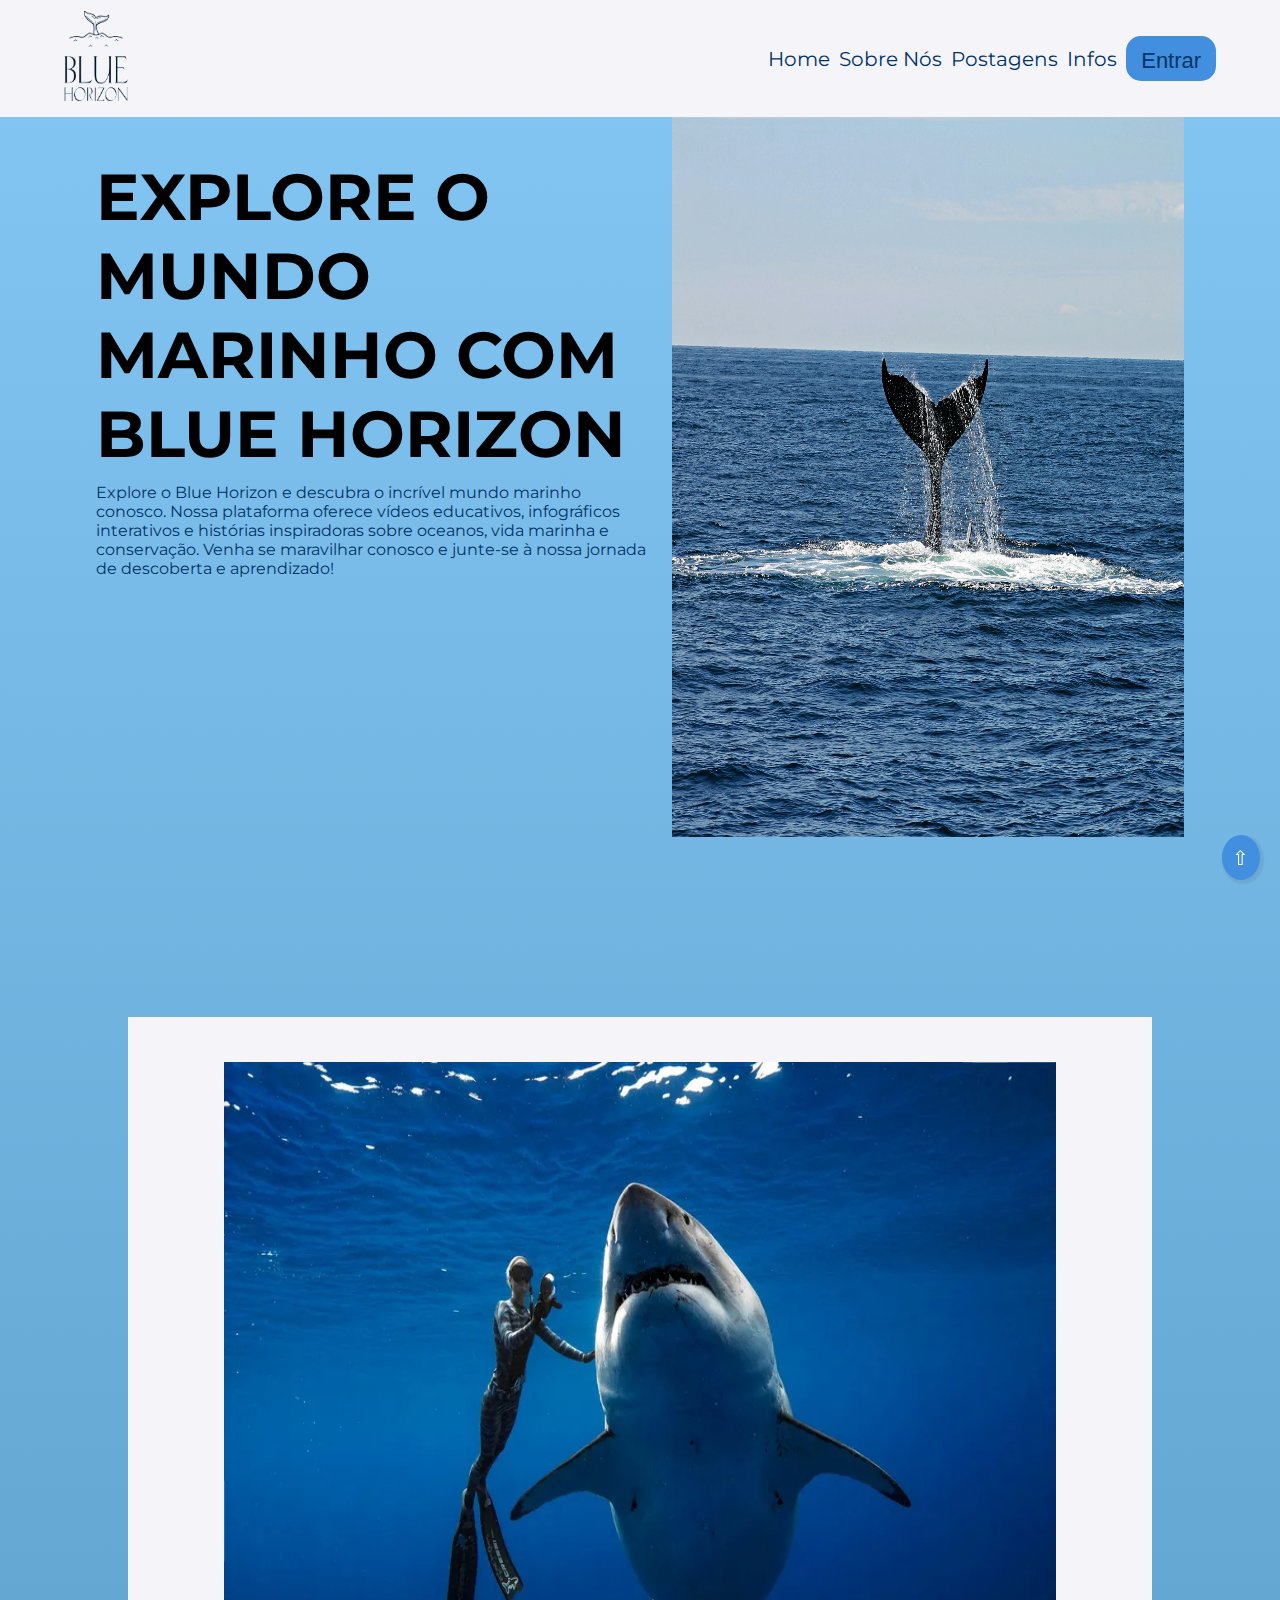
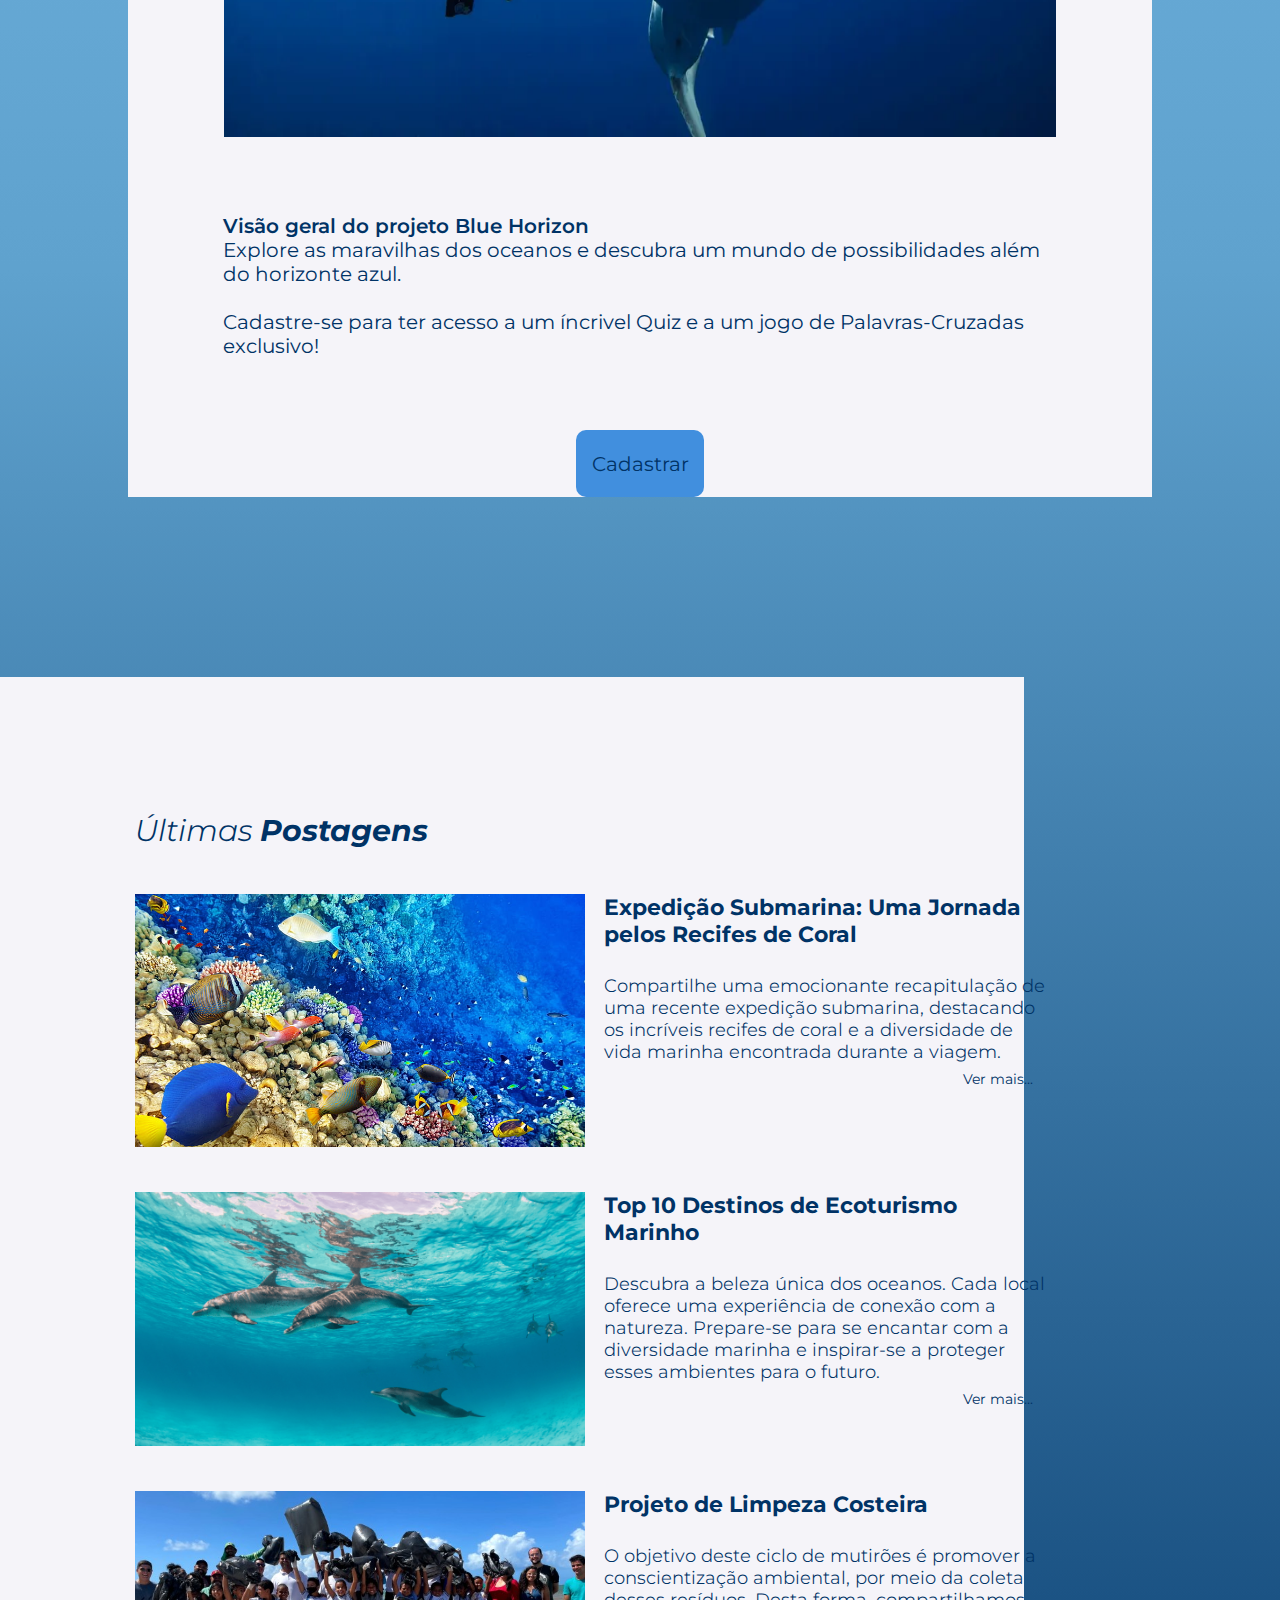
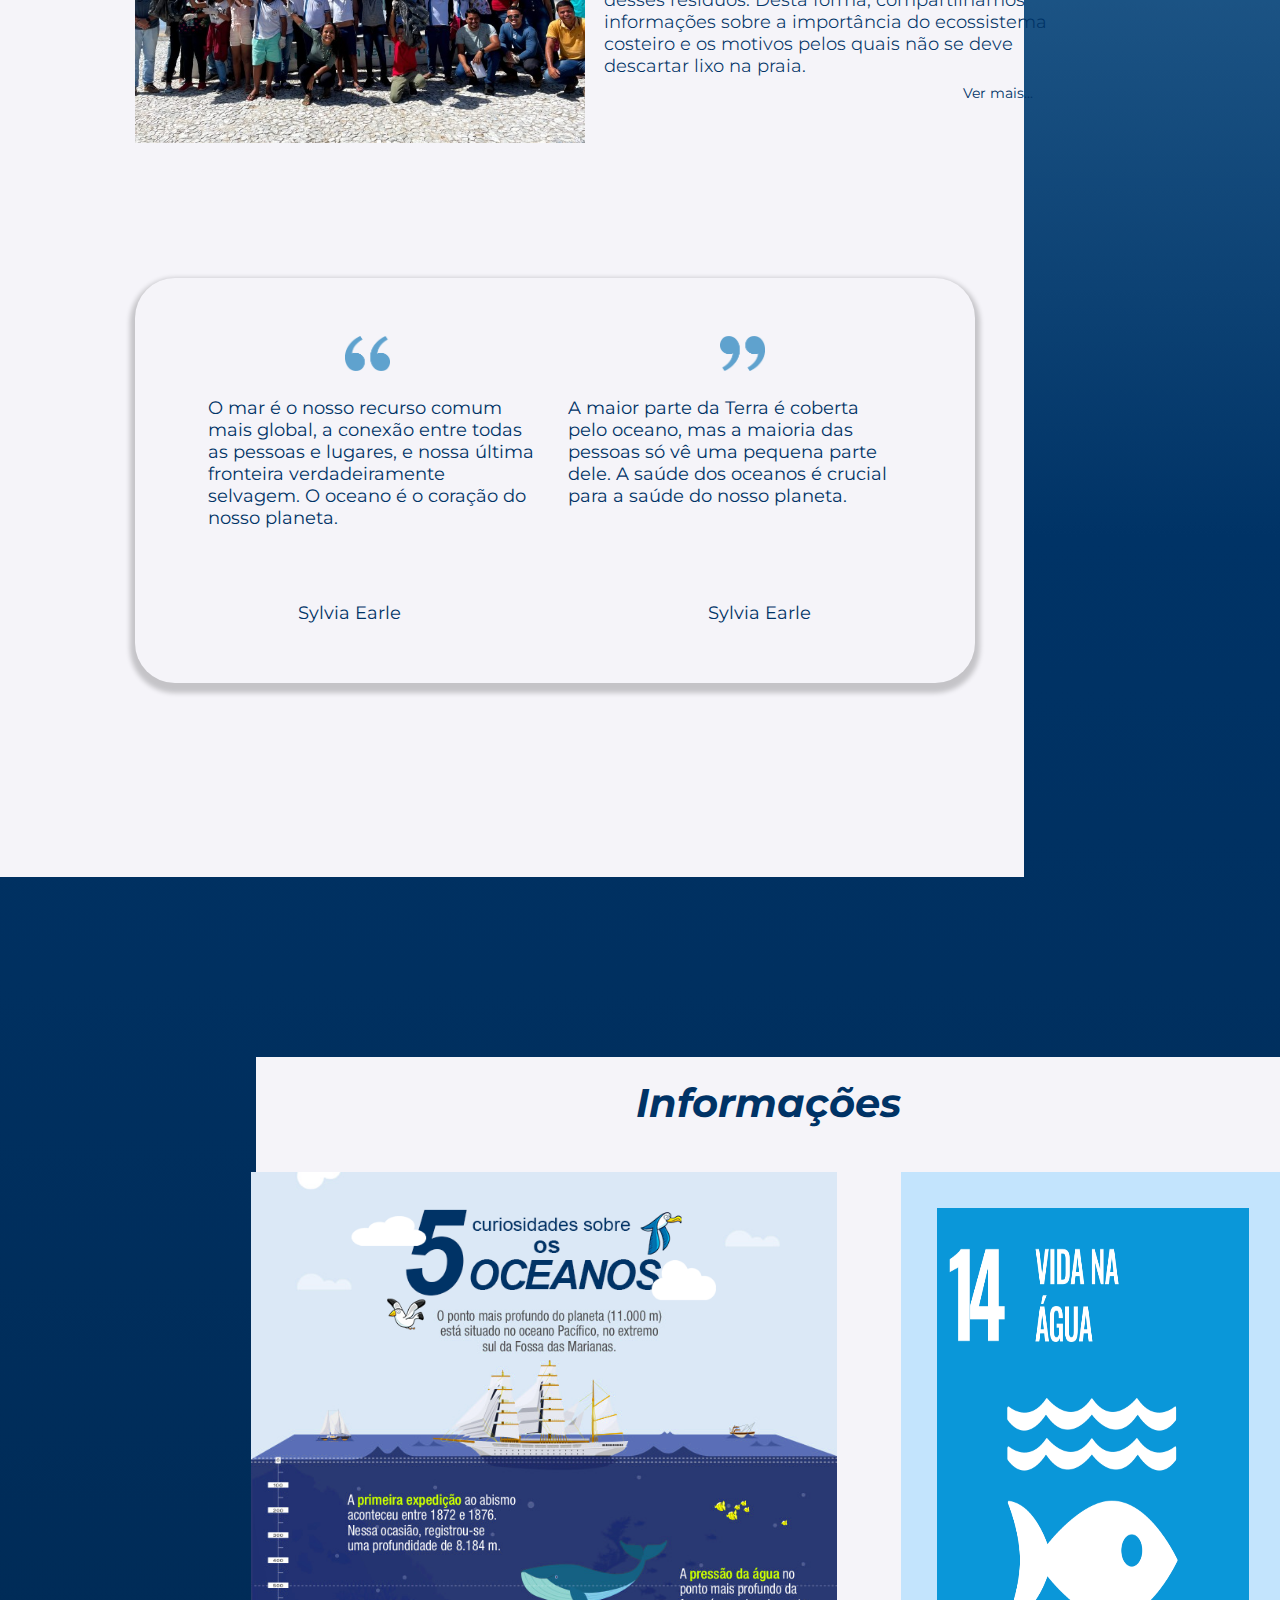
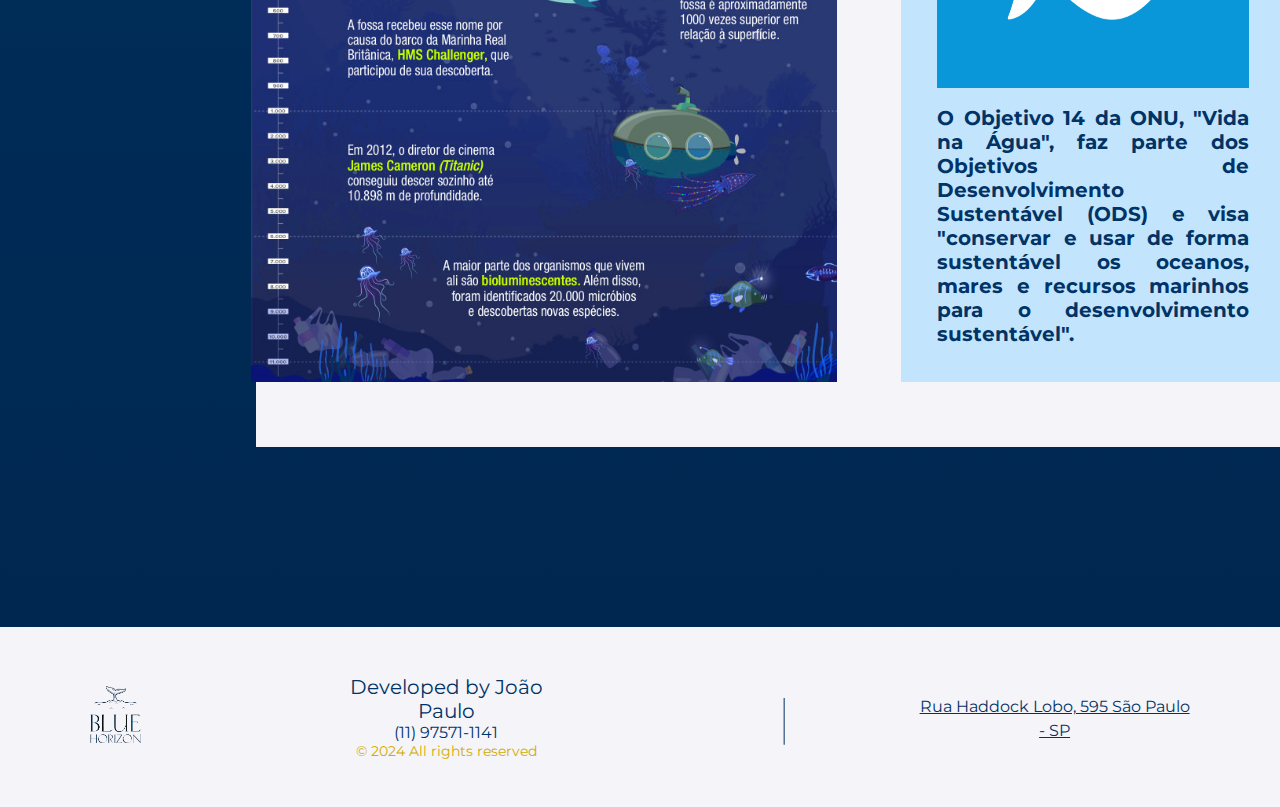
==== commit f0ac0a41: "Inserindo infográfico e retirando contato" ====
--- a/projeto-com-web/public/index.html
+++ b/projeto-com-web/public/index.html
@@ -33,7 +33,7 @@
           <a href="index.html">Home</a>
           <a href="#tubarao">Sobre Nós</a>
           <a href="#titulo_postagens">Postagens</a>
-          <a href="#form_nome">Contato</a>
+          <a href="#form_mapa">Infos</a>
           <button id="entrar" onclick="document.getElementById('div_login').style.display='block'">Entrar</button>
         </div>
       </nav>
@@ -138,48 +138,13 @@
     <!-- formulario -->
 
     <div id="form_mapa" class="form_mapa_container">
-      <div>
-        <iframe id="mapa"
-          src="https://www.google.com/maps/embed?pb=!1m18!1m12!1m3!1d3657.2881607958625!2d-46.66425002467007!3d-23.55809197880215!2m3!1f0!2f0!3f0!3m2!1i1024!2i768!4f13.1!3m3!1m2!1s0x94ce59d2a5270055%3A0x3c7ea4f4c7d51fb6!2sRua%20Haddock%20Lobo%2C%20595%20-%20Cerqueira%20C%C3%A9sar%2C%20S%C3%A3o%20Paulo%20-%20SP%2C%2001414-001!5e0!3m2!1spt-BR!2sbr!4v1714527720482!5m2!1spt-BR!2sbr"
-          allowfullscreen="" loading="lazy" referrerpolicy="no-referrer-when-downgrade"></iframe>
-      </div>
-      <div id="id_form" class="formulario">
-
-        <p style="display: flex;"><img src="./assets\imgs\logo-semfundo.png"
-            style="width: 15%;display: flex; margin-right: 1.6vw;"><span
-            style="color: #003366; font-size: 44px; font-weight: 300;">Fale </span><span
-            style="color: #003366;  font-size: 44px; font-weight: 600;">Conosco</span></p>
-        <br><br>
-        <div>
-          <div class="form_grupo">
-            <div class="campos_form">
-              <div class="titulos_form">Nome: </div>
-              <input type="text" id="form_nome" class="inputs_form" placeholder="Insira seu nome aqui" remember>
-            </div>
-            <div class="campos_form">
-              <div class="titulos_form">Telefone: </div>
-              <input type="tel" id="form_telefone" class="inputs_form" placeholder="11 912345678">
-            </div>
-
-          </div>
-          <div class="form_grupo">
-            <div class="campos_form">
-              <div class="titulos_form">Email: </div>
-              <input type="email" id="form_email" class="inputs_form" placeholder="exemplo@gmail.com">
-            </div>
-
-          </div>
-          <div class="form_grupo">
-            <div class="campos_form">
-              <div class="titulos_form">Mensagem: </div>
-              <textarea id="form_mensagem" class="inputs_form" placeholder="Digite sua mensagem aqui"></textarea>
-            </div>
-
-          </div>
-
-          <button class="form_button" onclick="enviarMensagem()">Enviar</button>
-        </div>
-      </div>
+      <div class="tituloOnu"><b>Informações</b></div>
+      <div class="corpoOnu">
+      <img src="./assets/imgs/AbismoChallenger_port.png" class="infografico">
+      <div class="textoOnu"> <img src="./assets/imgs/SDG-14.png" class="imgONU">
+      <b>O Objetivo 14 da ONU, "Vida na Água", faz parte dos Objetivos de Desenvolvimento Sustentável (ODS) e visa "conservar e usar de forma sustentável os oceanos, mares e recursos marinhos para o desenvolvimento sustentável". </b>
+      </div></div>
+     
 
 
 
@@ -418,11 +383,13 @@
 
         if (resposta.ok) {
 
-
-          div_resultado.innerHTML = `<p style="top: 0; opacity: 50%; background-color: #003366; width: 50%; height: 10vh; transform: translateX(-50%); margin-bottom: 0; color: white; justify-content:center; align-items:center; position: absolute; text-align:center; display: flex">Cadastro realizado com sucesso! Redirecionando para tela de usuário...</p>`;
+         
+          div_resultado.innerHTML = `<p style="top: 0; opacity: 50%; background-color: #003366; width: 50%; height: 10vh; transform: translateX(-50%); margin-bottom: 0; color: white; justify-content:center; align-items:center; position: absolute; text-align:center; display: flex">Cadastro realizado com sucesso! Por favor faça o Login!</p>`;
 
           setTimeout(() => {
-            window.location = "./dashboard/dashboard.html";
+            modal_formulario.style.display = "none"
+            div_direita.style.display = "block"
+            div_login.style.display = 'block'
           }, "2000");
 
 
@@ -494,7 +461,8 @@
           sessionStorage.EMAIL_USUARIO = json.email;
           sessionStorage.NOME_USUARIO = json.nome;
           sessionStorage.ID_USUARIO = json.idUsuario;
-          sessionStorage.AQUARIOS = JSON.stringify(json.aquarios)
+          sessionStorage.DT_CRIACAO = json.DT_CRIACAO;
+         
 
           setTimeout(() => {
 
